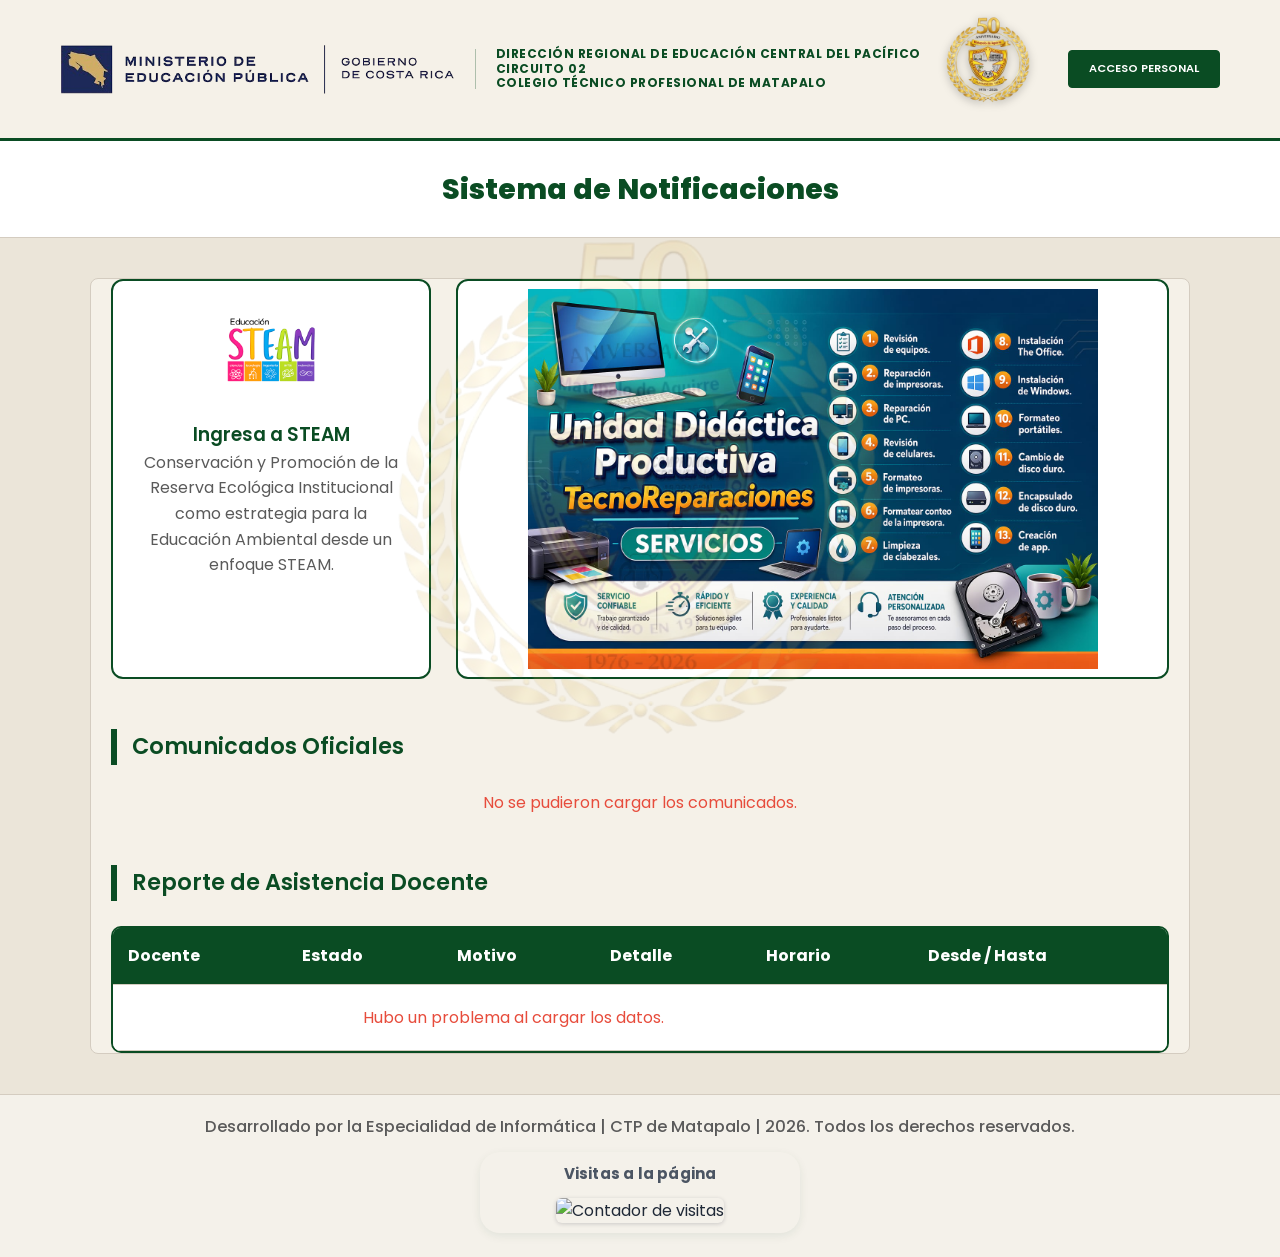
==== index.html @ 73330752 "Corregir manejo de errores en carrusel, galería y subir-imagen para evitar errores de Supabase" ====
<!DOCTYPE html>
<html lang="es">

<head>
    <meta charset="UTF-8">
    <meta name="viewport" content="width=device-width, initial-scale=1.0">
    <title>CTP de Matapalo - Sitio Oficial </title>
    <link rel="icon" type="image/png" href="img/logo_colegio_nuevo.png">


    <link href="https://fonts.googleapis.com/css2?family=Poppins:wght@300;400;600;700&display=swap" rel="stylesheet">
    <link rel="stylesheet" href="css/stylo.css">
    <style>
        .site-footer {
            margin-top: 34px;
            padding: 20px 16px 24px;
            border-top: 1px solid var(--borde);
            background: rgba(255, 255, 255, 0.45);
        }
        
        .footer-content {
            max-width: 1100px;
            margin: 0 auto;
            text-align: center;
            color: #1f2937;
        }
        
        .footer-content p {
            margin: 0;
            font-size: 1.02rem;
            line-height: 1.5;
        }
        
        .footer-visitas {
            margin-top: 12px;
            display: flex;
            justify-content: center;
            align-items: center;
            gap: 12px;
            margin-left: auto;
            margin-right: auto;
            box-shadow: 0 3px 10px rgba(10, 76, 35, 0.08);
        }
        
        .footer-visitas-label {
            color: #4b5563;
            font-weight: 700;
            font-size: 0.94rem;
            letter-spacing: 0.2px;
        }
        
        .footer-visitas-badge {
            max-width: 100%;
            height: auto;
            border-radius: 6px;
            box-shadow: 0 1px 4px rgba(17, 24, 39, 0.18);
        }
        
        @media (max-width: 600px) {
            .site-footer {
                padding: 18px 12px 22px;
            }
            .footer-content p {
                font-size: 0.95rem;
            }
            .footer-visitas {
                gap: 8px;
                padding: 9px 10px;
                border-radius: 14px;
            }
            .footer-visitas-label {
                font-size: 0.9rem;
            }
        }
    </style>
</head>

<body class="page-index">

    <header class="header">
        <div class="header-container">
            <div class="header-logos-left">
                <img src="img/LOGO_MEP-removebg-preview.png" class="logo-mep" alt="MEP Costa Rica">
                <div class="divider"></div>
                <div class="logo-gobierno">
                    <strong>Dirección Regional de Educación Central del Pacífico</strong><br>
                    <strong>Circuito 02</strong><br>
                    <strong>Colegio Técnico Profesional de Matapalo</strong><br>
                </div>
            </div>

            <div class="nav-right">
                <a href="index.html" title="Inicio">
                    <img src="img/logo_colegio_nuevo.png" class="logo-escudo" alt="Escudo CTP Matapalo">
                </a>
                <a href="registrarme.html" class="btn-login">Acceso Personal</a>
            </div>
        </div>
    </header>

    <section class="main-title-bar">
        <h1><i class="fas fa-bell"></i>Sistema de Notificaciones</h1>
    </section>

    <main class="container">
        <div class="grid-superior">
            <section class="card-steam">
                <a href="galeria.html"><img src="img/steam.png" alt="STEAM"></a>
                <h3>Ingresa a STEAM</h3>
                <p>Conservación y Promoción de la Reserva Ecológica Institucional como estrategia para la Educación Ambiental desde un enfoque STEAM. </p>
            </section>

            <section class="carousel-box">
                <div class="carousel">
                    <div class="slides" id="slides">
                        <img src="img/info.jpeg" alt="Actividad institucional 1">
                        <img src="img/comidas.png" alt="Actividad institucional 2">
                        <img src="img/huevos1.jpeg" alt="Actividad institucional 3">
                        <img src="img/ciencia.jpeg" alt="Actividad institucional 4">
                        <img src="img/cuatro.jpeg" alt="Actividad institucional 5">
                        <img src="img/lau.jpeg" alt="Actividad institucional 6">
                        <img src="img/23ab.jpeg" alt="Actividad institucional 7">
                        <img src="img/23abb.jpeg" alt="Actividad institucional 8">
                        <img src="img/QE.png" alt="Actividad institucional 9">
                        <img src="img/QEE.png" alt="Actividad institucional 10">
                        <img src="img/23abbb.jpeg" alt="Actividad institucional 11">
                        <img src="img/orienta.jpeg" alt="Actividad institucional 12">
                    </div>
                </div>
            </section>
        </div>

        <section>
            <h2 class="titulo-seccion">Comunicados Oficiales</h2>
            <div class="comunicados-grid" id="contenedorComunicados">
                <p style="text-align: center; grid-column: 1/-1;">Cargando anuncios oficiales...</p>
            </div>
        </section>

        <section style="margin-top: 50px;">
            <h2 class="titulo-seccion">Reporte de Asistencia Docente</h2>
            <div class="tabla-scroll">
                <div class="tabla-container">
                    <table>
                        <thead>
                            <tr>
                                <th>Docente</th>
                                <th>Estado</th>
                                <th>Motivo</th>
                                <th>Detalle</th>
                                <th>Horario</th>
                                <th>Desde / Hasta</th>
                            </tr>
                        </thead>
                        <tbody id="tablaAusencias">
                            <tr>
                                <td colspan="4" style="text-align:center; padding: 30px; color: #666;"><i class="fas fa-spinner fa-spin"></i> Actualizando datos...</td>
                            </tr>
                        </tbody>
                    </table>
                </div>
            </div>
        </section>
    </main>

    <script>
        // 🎠 CARRUSEL AUTOMÁTICO
        let idx = 0;
        let slidesContainer = null;
        
        function iniciarCarrusel() {
            slidesContainer = document.getElementById("slides");
            if (slidesContainer) {
                setInterval(() => {
                    idx = (idx + 1) % slidesContainer.children.length;
                    slidesContainer.style.transform = `translateX(-${idx * 100}%)`;
                    slidesContainer.style.transition = 'transform 1s ease-in-out';
                }, 5000);
            }
        }
        
        // Cargar nuevas imágenes desde Supabase si están disponibles
        async function cargarImagenesCarruselSupabase() {
            const SUPABASE_URL = 'https://etdcmuikvtnqfcnlvodh.supabase.co';
            const SUPABASE_KEY = 'eyJhbGciOiJIUzI1NiIsInR5cCI6IkpXVCJ9.eyJpc3MiOiJzdXBhYmFzZSIsInJlZiI6ImV0ZGNtdWlrdnRucWZjbmx2b2RoIiwicm9sZSI6ImFub24iLCJpYXQiOjE3NzU1OTQ1ODcsImV4cCI6MjA5MTE3MDU4N30.8JHWlTxYRSYEkpipqesHVBKn7QomTXJYHp6Nm6SzU4A';
            
            try {
                const res = await fetch(`${SUPABASE_URL}/rest/v1/imagenes?destino=eq.carrusel&select=url,descripcion&order=id.desc&limit=12`, {
                    headers: {
                        apikey: SUPABASE_KEY,
                        Authorization: `Bearer ${SUPABASE_KEY}`
                    },
                    timeout: 5000 // Timeout de 5 segundos
                });
                
                if (!res.ok) {
                    console.warn('⚠️ Supabase no disponible o configurado incorrectamente. Usando imágenes locales.');
                    return;
                }
                
                const imagenes = await res.json();
                if (imagenes && imagenes.length > 0) {
                    slidesContainer = document.getElementById("slides");
                    imagenes.forEach(img => {
                        const newImg = document.createElement('img');
                        newImg.src = img.url;
                        newImg.alt = img.descripcion || 'Imagen';
                        slidesContainer.appendChild(newImg);
                    });
                    console.log(`✅ ${imagenes.length} nuevas imágenes del carrusel agregadas desde Supabase`);
                }
            } catch (e) {
                // Silencio si falla - el carrusel sigue con imágenes locales
                console.warn('⚠️ Supabase no disponible. El carrusel usará solo imágenes locales.');
            }
        }

        const SUPABASE_URL = 'https://etdcmuikvtnqfcnlvodh.supabase.co';
        const SUPABASE_KEY = 'eyJhbGciOiJIUzI1NiIsInR5cCI6IkpXVCJ9.eyJpc3MiOiJzdXBhYmFzZSIsInJlZiI6ImV0ZGNtdWlrdnRucWZjbmx2b2RoIiwicm9sZSI6ImFub24iLCJpYXQiOjE3NzU1OTQ1ODcsImV4cCI6MjA5MTE3MDU4N30.8JHWlTxYRSYEkpipqesHVBKn7QomTXJYHp6Nm6SzU4A';

        const headers = {
            "apikey": SUPABASE_KEY,
            "Authorization": `Bearer ${SUPABASE_KEY}`,
            "Content-Type": "application/json"
        };

        function escapeHtml(value) {
            return String(value || '')
                .replaceAll('&', '&amp;')
                .replaceAll('<', '&lt;')
                .replaceAll('>', '&gt;')
                .replaceAll('"', '&quot;')
                .replaceAll("'", '&#39;');
        }

        function nombrePdfSinExtension(nombre) {
            return String(nombre || '')
                .trim()
                .replace(/\.pdf$/i, '') ||
                'Documento';
        }

        function renderAdjuntoPdf(url, nombre) {
            if (!url) return '';
            return `
                <div style="margin-top: 14px;">
                    <a href="${escapeHtml(url)}" target="_blank" rel="noopener noreferrer" style="display:inline-flex; align-items:center; gap:8px; background:#fff4e5; color:#a15c00; border:1px solid #ffd08a; border-radius:999px; padding:9px 14px; text-decoration:none; font-weight:700; font-size:0.92rem;">
                        <i class="fas fa-file-pdf"></i>
                        ${escapeHtml(nombrePdfSinExtension(nombre))}
                    </a>
                </div>`;
        }

        function formatearFechaComunicado(fechaIso) {
            if (!fechaIso) return 'Sin fecha';
            const fecha = new Date(fechaIso);
            if (Number.isNaN(fecha.getTime())) return 'Sin fecha';
            return fecha.toLocaleDateString('es-CR', {
                year: 'numeric',
                month: '2-digit',
                day: '2-digit'
            });
        }

        async function cargarComunicados() {
            const contenedor = document.getElementById("contenedorComunicados");
            try {
                const res = await fetch(`${SUPABASE_URL}/rest/v1/comunicados?select=*&order=creado_en.desc&limit=6`, {
                    headers
                });
                const datos = await res.json();
                if (!datos || datos.length === 0) {
                    contenedor.innerHTML = "<p style='grid-column:1/-1; text-align:center; color: #666;'><i class='fas fa-info-circle' style='color: #3498db; font-size: 1.5rem; display:block; margin-bottom: 10px;'></i>No hay anuncios institucionales recientes.</p>";
                    return;
                }
                contenedor.innerHTML = "";
                datos.forEach(c => {
                    const fechaPublicacion = formatearFechaComunicado(c.creado_en);
                    contenedor.innerHTML += `
                        <article class="comunicado-card">
                            <div class="com-content">
                                <h3 class="com-titulo">${c.titulo}</h3>
                                <p class="com-contenido">${c.contenido}</p>
                                ${renderAdjuntoPdf(c.pdf_url, c.pdf_nombre)}
                            </div>
                            <div class="com-footer">
                                <span class="com-autor"><i class="fas fa-user-circle"></i> ${c.autor || 'DIRECCIÓN'}</span>
                                <span class="com-fecha"><i class="fas fa-calendar-alt"></i> ${fechaPublicacion}</span>
                            </div>
                        </article>`;
                });
            } catch (e) {
                console.error(e);
                contenedor.innerHTML = "<p style='grid-column:1/-1; text-align:center; color:#e74c3c;'><i class='fas fa-exclamation-circle'></i> No se pudieron cargar los comunicados.</p>";
            }
        }

        function obtenerFechaCostaRica() {
            const partes = new Intl.DateTimeFormat('en-CA', {
                timeZone: 'America/Costa_Rica',
                year: 'numeric',
                month: '2-digit',
                day: '2-digit'
            }).formatToParts(new Date());
            const anioObj = partes.find(p => p.type === 'year');
            const anio = (anioObj && anioObj.value) ? anioObj.value : '0000';
            const mesObj = partes.find(p => p.type === 'month');
            const mes = (mesObj && mesObj.value) ? mesObj.value : '00';
            const diaObj = partes.find(p => p.type === 'day');
            const dia = (diaObj && diaObj.value) ? diaObj.value : '00';
            return `${anio}-${mes}-${dia}`;
        }

        function obtenerFechaCostaRicaDesde(fecha) {
            const partes = new Intl.DateTimeFormat('en-CA', {
                timeZone: 'America/Costa_Rica',
                year: 'numeric',
                month: '2-digit',
                day: '2-digit'
            }).formatToParts(fecha);
            const anioObj = partes.find(p => p.type === 'year');
            const anio = (anioObj && anioObj.value) ? anioObj.value : '0000';
            const mesObj = partes.find(p => p.type === 'month');
            const mes = (mesObj && mesObj.value) ? mesObj.value : '00';
            const diaObj = partes.find(p => p.type === 'day');
            const dia = (diaObj && diaObj.value) ? diaObj.value : '00';
            return `${anio}-${mes}-${dia}`;
        }

        function obtenerHoraCostaRica() {
            const partes = new Intl.DateTimeFormat('en-GB', {
                timeZone: 'America/Costa_Rica',
                hour: '2-digit',
                minute: '2-digit',
                hour12: false
            }).formatToParts(new Date());
            const horaObj = partes.find(p => p.type === 'hour');
            const hora = Number((horaObj && horaObj.value) ? horaObj.value : 0);
            const minutoObj = partes.find(p => p.type === 'minute');
            const minuto = Number((minutoObj && minutoObj.value) ? minutoObj.value : 0);
            return hora * 60 + minuto;
        }

        async function cargarAusencias() {
            const tabla = document.getElementById("tablaAusencias");
            const hoy = obtenerFechaCostaRica();
            const manana = new Date(`${hoy}T00:00:00-06:00`);
            manana.setDate(manana.getDate() + 1);
            const mananaStr = obtenerFechaCostaRicaDesde(manana);
            try {
                const res = await fetch(`${SUPABASE_URL}/rest/v1/ausencias?fecha=lte.${mananaStr}&fecha_fin=gte.${hoy}&select=*`, {
                    headers
                });
                const datos = await res.json();

                if (!datos || datos.length === 0) {
                    tabla.innerHTML = "<tr><td colspan='5' style='text-align:center; padding:30px; color:#666;'><i class='fas fa-check-circle' style='color: #27ae60; font-size: 1.5rem; display:block; margin-bottom: 10px;'></i>Todos los docentes están presentes hoy y mañana.</td></tr>";
                    return;
                }

                tabla.innerHTML = "";
                const horaActual = obtenerHoraCostaRica(); // minutos desde medianoche en Costa Rica
                const pasaronLas12 = horaActual >= 12 * 60; // >= 12:00
                const pasaronLas1630 = horaActual >= 16 * 60 + 30; // >= 16:30

                datos.forEach(a => {
                    const formatearFecha = (fechaOriginal) => {
                        if (!fechaOriginal) return 'N/A';
                        const partes = fechaOriginal.split('-');
                        if (partes.length === 3) {
                            return `${partes[2]}/${partes[1]}/${partes[0]}`;
                        }
                        return fechaOriginal;
                    };

                    const horarioTexto = a.horario || 'Todo el día';
                    const esHoy = a.fecha === hoy;

                    // Ocultar mañanas de hoy si ya pasaron las 12:00
                    if (esHoy && horarioTexto === 'Mañana' && pasaronLas12) return;
                    // Ocultar tardes de hoy si ya pasaron las 16:30
                    if (esHoy && horarioTexto === 'Tarde' && pasaronLas1630) return;

                    const fechaInicio = formatearFecha(a.fecha);
                    const fechaFin = formatearFecha(a.fecha_fin);
                    const horarioColor = horarioTexto === 'Mañana' ? '#e3f2fd' : horarioTexto === 'Tarde' ? '#fff8e1' : '#f3e5f5';
                    const horarioTextColor = horarioTexto === 'Mañana' ? '#1565c0' : horarioTexto === 'Tarde' ? '#f57f17' : '#6a1b9a';
                    const horarioTooltip = horarioTexto === 'Mañana' ? 'Horario: 7:00 a.m. a 12:00 m.d.' : horarioTexto === 'Tarde' ? 'Horario: 12:00 m.d. a 4:30 p.m.' : 'Horario: Todo el día (7:00 a.m. a 4:30 p.m.)';
                    tabla.innerHTML += `
                        <tr>
                            <td><strong>${a.nombre}</strong></td>
                            <td style="color:#c62828; font-weight:bold;">Ausente</td>
                            <td><span style="background:#ffebee; color:#c62828; padding:3px 8px; border-radius:4px; font-size:0.75rem;">${a.razon}</span></td>
                            <td><span style="background:#ffebee; color:#c62828; padding:3px 8px; border-radius:4px; font-size:0.75rem;">${a.detalle || ''}</span></td>
                            <td><span title="${horarioTooltip}" style="background:${horarioColor}; color:${horarioTextColor}; padding:3px 8px; border-radius:4px; font-size:0.75rem; font-weight:bold; cursor:help;">${horarioTexto}</span></td>
                            <td><small>${fechaInicio} al ${fechaFin}</small></td>
                        </tr>`;
                });

                if (tabla.innerHTML === "") {
                    tabla.innerHTML = "<tr><td colspan='5' style='text-align:center; padding:30px; color:#666;'><i class='fas fa-check-circle' style='color: #27ae60; font-size: 1.5rem; display:block; margin-bottom: 10px;'></i>Todos los docentes están presentes hoy y mañana.</td></tr>";
                }
            } catch (e) {
                console.error(e);
                tabla.innerHTML = "<tr><td colspan='5' style='text-align:center; padding:20px; color:#e74c3c;'><i class='fas fa-exclamation-triangle'></i> Hubo un problema al cargar los datos.</td></tr>";
            }
        }

        window.onload = () => {
            iniciarCarrusel();
            cargarImagenesCarruselSupabase();
            cargarComunicados();
            cargarAusencias();
        };
    </script>
</body>

<footer class="site-footer">
    <div class="footer-content">
        <p>Desarrollado por la Especialidad de Informática | CTP de Matapalo | 2026. Todos los derechos reservados.</p>
        <div class="footer-visitas" aria-label="Contador de visitas">
            <span class="footer-visitas-label">Visitas a la página</span>
            <!-- Contador de visitas usando visitorbadge.io -->
            <img class="footer-visitas-badge" src="https://api.visitorbadge.io/api/visitors?path=sistema-informacion-ctp-matapalo.ed.cr&countColor=%232980b9" alt="Contador de visitas">
        </div>
    </div>
</footer>

</html>

</html>
---- css/stylo.css ----
/* ESTILOS GLOBALES - TEMA VERDE OSCURO & CREMA */

* {
    margin: 0;
    padding: 0;
    box-sizing: border-box;
}

body {
    font-family: 'Poppins', sans-serif;
    background: #ebe5d9;
    color: #333;
    line-height: 1.6;
    min-height: 100vh;
}


/* COLORES PRINCIPALES */

:root {
    --verde-oscuro: #0a4c23;
    --verde-claro: #1a6b3a;
    --crema: #f5f1e8;
    --blanco: #ffffff;
    --texto-principal: #0a4c23;
    --texto-gris: #5a5a5a;
    --borde: #d4ccc0;
    --dorado: #d4a256;
}


/* HEADERS Y TÍTULOS */

h1,
h2,
h3,
h4,
h5,
h6 {
    color: var(--verde-oscuro);
    font-weight: 600;
}


/* BOTONES */

button,
.btn {
    background: var(--verde-claro);
    color: white;
    border: none;
    padding: 10px 20px;
    border-radius: 6px;
    cursor: pointer;
    font-weight: bold;
    transition: all 0.3s ease;
}

button:hover,
.btn:hover {
    background: var(--verde-oscuro);
    transform: translateY(-2px);
    box-shadow: 0 4px 12px rgba(10, 76, 35, 0.2);
}


/* INPUTS Y FORMULARIOS */

input,
textarea,
select {
    background: white;
    border: 1px solid var(--borde);
    color: #333;
    padding: 10px 12px;
    border-radius: 6px;
    font-size: 14px;
}

input::placeholder,
textarea::placeholder {
    color: #999;
}

input:focus,
textarea:focus,
select:focus {
    outline: none;
    border-color: var(--verde-claro);
    box-shadow: 0 0 5px rgba(10, 76, 35, 0.2);
}


/* TABLAS */

table {
    width: 100%;
    border-collapse: collapse;
    background: white;
}

thead {
    background: var(--verde-oscuro);
    color: white;
}

tr:hover {
    background: rgba(10, 76, 35, 0.05);
}

td,
th {
    padding: 12px;
    text-align: left;
    border-bottom: 1px solid var(--borde);
    color: #333;
}

th {
    font-weight: bold;
    color: white;
}


/* TARJETAS Y CONTENEDORES */

.card,
.container,
.box {
    background: var(--crema);
    border: 1px solid var(--borde);
    border-radius: 8px;
    padding: 20px;
    margin: 10px 0;
}


/* MENSAJES */

.success,
.exito {
    background: #e8f5e9;
    color: #2e7d32;
    border: 1px solid #0a4c23;
    padding: 12px;
    border-radius: 6px;
}

.error {
    background: #ffebee;
    color: #c62828;
    border: 1px solid #d9534f;
    padding: 12px;
    border-radius: 6px;
}

.warning {
    background: #fff3e0;
    color: #e65100;
    border: 1px solid #d4a256;
    padding: 12px;
    border-radius: 6px;
}


/* LINKS */

a {
    color: var(--verde-claro);
    text-decoration: none;
    transition: 0.3s;
}

a:hover {
    color: var(--verde-oscuro);
    text-decoration: underline;
}


/* Extracted from galeria.html */

 :root {
    --verde-base: #0a4c23;
    --verde-suave: #ebe5d9;
    --fondo-sitio: #ebe5d9;
    --blanco: #ffffff;
    --texto-titulo: #0a4c23;
    --texto-cuerpo: #333333;
    --texto-gris: #5a5a5a;
    --borde: #d4ccc0;
    --sombra-card: 0 12px 30px rgba(10, 76, 35, 0.12);
}

.page-galeria * {
    margin: 0;
    padding: 0;
    box-sizing: border-box;
}

.page-galeria {
    overflow-x: hidden;
    font-family: 'Poppins', sans-serif;
    background: radial-gradient(circle at top right, rgba(26, 107, 58, 0.12), transparent 42%), radial-gradient(circle at bottom left, rgba(10, 76, 35, 0.08), transparent 40%), var(--fondo-sitio);
    color: var(--texto-cuerpo);
    line-height: 1.6;
    min-height: 100vh;
}

.page-galeria img,
.page-galeria video {
    max-width: 100%;
    height: auto;
}


/* HEADER CREMA - MEJOR VISIBILIDAD DE LOGOS */

.page-galeria .header {
    background-color: #f5f1e8;
    padding: 15px 0;
    color: #0a4c23;
    box-shadow: 0 2px 8px rgba(0, 0, 0, 0.1);
    border-bottom: 3px solid var(--verde-base);
}

.page-galeria .header-container {
    max-width: 1200px;
    margin: 0 auto;
    display: flex;
    justify-content: space-between;
    align-items: center;
    padding: 0 20px;
}

.page-galeria .header-logos-left {
    display: flex;
    align-items: center;
    gap: 20px;
}


/* LOGO MEP */

.page-galeria .logo-mep {
    height: 50px;
    object-fit: contain;
}

.page-galeria .divider {
    width: 1px;
    height: 40px;
    background-color: rgba(10, 76, 35, 0.3);
}

.page-galeria .logo-gobierno {
    text-align: left;
    text-transform: uppercase;
    font-size: 0.75rem;
    letter-spacing: 0.5px;
    line-height: 1.2;
    color: #0a4c23;
}

.page-galeria .nav-right {
    display: flex;
    align-items: center;
    gap: 30px;
}

.page-galeria .logo-escudo {
    height: 120px;
    filter: drop-shadow(0px 2px 4px rgba(0, 0, 0, 0.3));
}

.page-galeria .btn-login {
    padding: 9px 20px;
    border-radius: 4px;
    background-color: var(--verde-base);
    color: white;
    text-decoration: none;
    font-weight: 600;
    font-size: 0.7rem;
    text-transform: uppercase;
    border: 1px solid var(--verde-base);
    transition: 0.3s;
}

.page-galeria .btn-login:hover {
    background-color: white;
    color: var(--verde-base);
}


/* BARRA DE TÍTULO */

.page-galeria .main-title-bar {
    background: white;
    padding: 25px 0;
    text-align: center;
    border-bottom: 3px solid var(--verde-base);
}

.page-galeria .main-title-bar h1 {
    margin: 0;
    color: var(--texto-titulo);
    font-size: 1.8rem;
    font-weight: 800;
}

.page-galeria .main-title-bar p {
    margin-top: 8px;
    color: var(--texto-gris);
    font-size: 0.95rem;
}

.page-galeria .galeria-wrap {
    max-width: 1260px;
    margin: 30px auto 40px;
    padding: 0 20px;
}


/* GALERÍA */

.page-galeria .galeria {
    display: grid;
    grid-template-columns: repeat(auto-fit, minmax(240px, 1fr));
    gap: 22px;
}


/* TARJETAS */

.page-galeria .item {
    background: var(--blanco);
    border-radius: 14px;
    overflow: hidden;
    box-shadow: var(--sombra-card);
    transition: transform 0.35s ease, box-shadow 0.35s ease;
    border: 1px solid var(--borde);
    position: relative;
}

.page-galeria .item:hover {
    transform: translateY(-6px);
    box-shadow: 0 18px 28px rgba(10, 76, 35, 0.2);
    border-color: rgba(10, 76, 35, 0.35);
}

.page-galeria .item::after {
    content: "";
    position: absolute;
    inset: 0;
    background: linear-gradient(135deg, transparent 65%, rgba(10, 76, 35, 0.16));
    opacity: 0;
    transition: opacity 0.35s ease;
    pointer-events: none;
}

.page-galeria .item:hover::after {
    opacity: 1;
}


/* IMÁGENES Y VIDEOS */

.page-galeria .item img,
.page-galeria .item video {
    width: 100%;
    height: 220px;
    object-fit: cover;
    transition: transform 0.35s ease;
    cursor: pointer;
}

.page-galeria .item:hover img,
.page-galeria .item:hover video {
    transform: scale(1.05);
}


/* RESPONSIVE */

@media (max-width: 768px) {
    .page-galeria .header-container {
        flex-direction: column;
        gap: 15px;
        text-align: center;
    }
    .page-galeria .logo-gobierno {
        font-size: 0.7rem;
        text-align: center;
    }
    .page-galeria .header-logos-left {
        flex-direction: column;
        justify-content: center;
    }
    .page-galeria .divider {
        display: none;
    }
    .page-galeria .tabla-container,
    .page-galeria .overflow-auto,
    .page-galeria .tabla-scroll {
        width: 100%;
        overflow-x: auto;
        -webkit-overflow-scrolling: touch;
        display: block;
    }
    .page-galeria .tabla-container table,
    .page-galeria .overflow-auto table,
    .page-galeria .tabla-scroll table {
        white-space: nowrap;
        min-width: max-content;
    }
    .page-galeria .main-title-bar h1 {
        font-size: 1.5rem;
    }
    .page-galeria .galeria {
        grid-template-columns: repeat(auto-fill, minmax(200px, 1fr));
        gap: 15px;
    }
    .page-galeria .item img,
    .page-galeria .item video {
        height: 180px;
    }
}

@media (max-width: 480px) {
    .page-galeria .header-container {
        flex-wrap: wrap;
        gap: 10px;
    }
    .page-galeria .nav-right {
        gap: 15px;
    }
    .page-galeria .logo-mep {
        height: 40px;
    }
    .page-galeria .logo-escudo {
        height: 60px;
    }
    .page-galeria .main-title-bar h1 {
        font-size: 1.35rem;
    }
    .page-galeria .main-title-bar p {
        padding: 0 16px;
    }
}


/* MODAL LIGHTBOX */

.page-galeria .modal-lightbox {
    display: none;
    position: fixed;
    z-index: 1000;
    padding-top: 50px;
    left: 0;
    top: 0;
    width: 100%;
    height: 100%;
    overflow: hidden;
    background-color: rgba(0, 0, 0, 0.9);
    justify-content: center;
    align-items: center;
    opacity: 0;
    transition: opacity 0.3s ease;
}

.page-galeria .modal-lightbox.show {
    opacity: 1;
}

.page-galeria .modal-content-lightbox {
    margin: auto;
    display: block;
    width: auto;
    max-width: 90%;
    max-height: 85vh;
    border-radius: 8px;
    box-shadow: 0 4px 15px rgba(0, 0, 0, 0.5);
    transform: scale(0.9);
    transition: transform 0.3s ease;
    object-fit: contain;
}

.page-galeria .modal-lightbox.show .modal-content-lightbox {
    transform: scale(1);
}

.page-galeria .close-lightbox {
    position: absolute;
    top: 25px;
    right: 35px;
    color: #f1f1f1;
    font-size: 40px;
    font-weight: bold;
    transition: 0.3s;
    cursor: pointer;
    z-index: 1001;
}

.page-galeria .close-lightbox:hover,
.page-galeria .close-lightbox:focus {
    color: var(--dorado);
    text-decoration: none;
    transform: scale(1.1);
}

@media (max-width: 600px) {
    .page-galeria .header-container {
        flex-direction: column;
        gap: 15px;
        text-align: center;
    }
    .page-galeria .close-lightbox {
        top: 15px;
        right: 20px;
        font-size: 35px;
    }
}


/* Extracted from index.html */

 :root {
    --verde-base: #0a4c23;
    --verde-suave: #ebe5d9;
    --fondo-sitio: #ebe5d9;
    --blanco: #ffffff;
    --texto-titulo: #0a4c23;
    --texto-cuerpo: #333333;
    --texto-gris: #5a5a5a;
    --borde: #d4ccc0;
}

.page-index * {
    box-sizing: border-box;
    margin: 0;
    padding: 0;
}

.page-index {
    font-family: 'Poppins', sans-serif;
    background-color: var(--fondo-sitio);
    color: var(--texto-cuerpo);
    line-height: 1.6;
    overflow-x: hidden;
    position: relative;
    /* Para la marca de agua */
}

.page-index::after {
    content: "";
    position: fixed;
    top: 25vh;
    /* Inicia más abajo, debajo de la barra blanca */
    bottom: 10vh;
    /* Termina antes de llegar abajo */
    left: 15vw;
    /* Márgenes laterales */
    right: 15vw;
    background-image: url('../img/logo_colegio_nuevo.png');
    background-repeat: no-repeat;
    background-position: center;
    background-size: contain;
    /* Obliga a la imagen a mostrarse COMPLETA sin cortar NUNCA */
    opacity: 0.15;
    /* Aumentar opacidad para que resalte más */
    z-index: 0;
    /* Colocarlo por encima del fondo (background-color) de la web */
    pointer-events: none;
}

.page-index img,
.page-index video {
    max-width: 100%;
    height: auto;
}


/* HEADER CREMA - MEJOR VISIBILIDAD DE LOGOS */

.page-index .header {
    background-color: #f5f1e8;
    padding: 15px 0;
    color: #0a4c23;
    box-shadow: 0 2px 8px rgba(0, 0, 0, 0.1);
    border-bottom: 3px solid var(--verde-base);
}

.page-index .header-container {
    max-width: 1200px;
    margin: 0 auto;
    display: flex;
    justify-content: space-between;
    align-items: center;
    padding: 0 20px;
}

.page-index .header-logos-left {
    display: flex;
    align-items: center;
    gap: 20px;
}


/* LOGO MEP */

.page-index .logo-mep {
    height: 50px;
    object-fit: contain;
}

.page-index .divider {
    width: 1px;
    height: 40px;
    background-color: rgba(10, 76, 35, 0.3);
}

.page-index .logo-gobierno {
    text-align: left;
    text-transform: uppercase;
    font-size: 0.75rem;
    letter-spacing: 0.5px;
    line-height: 1.2;
}

.page-index .nav-right {
    display: flex;
    align-items: center;
    gap: 30px;
}

.page-index .logo-escudo {
    height: 100px;
    filter: drop-shadow(0px 2px 4px rgba(0, 0, 0, 0.3));
}

.page-index .btn-login {
    padding: 9px 20px;
    border-radius: 4px;
    background-color: var(--verde-base);
    color: white;
    text-decoration: none;
    font-weight: 600;
    font-size: 0.7rem;
    text-transform: uppercase;
    border: 1px solid var(--verde-base);
    transition: 0.3s;
}

.page-index .btn-login:hover {
    background-color: white;
    color: var(--verde-base);
}


/* BARRA DE TÍTULO */

.page-index .main-title-bar {
    background: white;
    padding: 25px 0;
    text-align: center;
    border-bottom: 1px solid var(--borde);
}

.page-index .main-title-bar h1 {
    margin: 0;
    color: var(--texto-titulo);
    font-size: 1.8rem;
    font-weight: 800;
}


/* CONTENIDO */

.page-index .container {
    max-width: 1100px;
    margin: 40px auto;
    padding: 0 20px;
}

.page-index .grid-superior {
    display: grid;
    grid-template-columns: 320px 1fr;
    gap: 25px;
    margin-bottom: 50px;
}

.page-index .card-steam {
    background: var(--blanco);
    padding: 30px;
    border-radius: 12px;
    text-align: center;
    border: 2px solid var(--verde-base);
    color: var(--texto-cuerpo);
}

.page-index .card-steam h3 {
    color: var(--texto-titulo);
}

.page-index .card-steam p {
    color: var(--texto-gris);
}

.page-index .card-steam img {
    width: 130px;
    margin-bottom: 15px;
}

.page-index .carousel-box {
    background: var(--blanco);
    padding: 8px;
    border-radius: 12px;
    border: 2px solid var(--verde-base);
}

.page-index .carousel {
    overflow: hidden;
    border-radius: 8px;
    height: 380px;
    position: relative;
    background-color: var(--blanco);
}

.page-index .slides {
    display: flex;
    transition: transform 0.8s ease;
    height: 100%;
}

.page-index .slides img {
    width: 100%;
    height: 100%;
    min-width: 100%;
    object-fit: contain;
    background: var(--blanco);
}

.page-index .titulo-seccion {
    font-size: 1.4rem;
    margin-bottom: 25px;
    color: var(--texto-titulo);
    border-left: 6px solid var(--verde-base);
    padding-left: 15px;
}

.page-index .comunicados-grid {
    display: grid;
    grid-template-columns: repeat(auto-fill, minmax(320px, 1fr));
    gap: 20px;
    margin-bottom: 50px;
}

.page-index .comunicado-card {
    background: var(--blanco);
    padding: 20px;
    border-radius: 10px;
    border: 1px solid var(--borde);
    position: relative;
    transition: 0.3s;
    color: var(--texto-cuerpo);
    display: flex;
    flex-direction: column;
    height: 100%;
    min-height: 200px;
}

.page-index .comunicado-card .com-content {
    flex: 1;
    display: flex;
    flex-direction: column;
    gap: 12px;
}

.page-index .comunicado-card .com-titulo {
    margin: 0;
    color: #1b5e20;
    font-size: 1.1rem;
    font-weight: 700;
    line-height: 1.3;
}

.page-index .comunicado-card .com-contenido {
    font-size: 0.95rem;
    margin: 0;
    color: var(--texto-gris);
    line-height: 1.5;
    flex: 1;
}

.page-index .comunicado-card .com-footer {
    margin-top: 15px;
    padding-top: 15px;
    border-top: 1px solid #e8e8e8;
    display: flex;
    align-items: center;
    justify-content: space-between;
    gap: 10px;
    flex-wrap: wrap;
}

.page-index .comunicado-card .com-autor {
    font-size: 0.75rem;
    color: #888;
    font-weight: 600;
    display: flex;
    align-items: center;
    gap: 6px;
    text-transform: uppercase;
    letter-spacing: 0.5px;
}

.page-index .comunicado-card .com-autor i {
    font-size: 0.85rem;
    color: #1b5e20;
}

.page-index .comunicado-card .com-fecha {
    font-size: 0.75rem;
    color: #666;
    font-weight: 600;
    display: inline-flex;
    align-items: center;
    gap: 6px;
    letter-spacing: 0.3px;
}

.page-index .comunicado-card .com-fecha i {
    font-size: 0.85rem;
    color: #2e7d32;
}

.page-index .comunicado-card:hover {
    transform: translateY(-3px);
    background: var(--verde-suave);
    border-color: var(--verde-base);
    box-shadow: 0 4px 12px rgba(10, 76, 35, 0.15);
}

.page-index .comunicado-card::before {
    content: "";
    position: absolute;
    top: 0;
    left: 0;
    right: 0;
    height: 4px;
    background: var(--verde-base);
    border-radius: 10px 10px 0 0;
}

.page-index .tabla-container {
    background: var(--blanco);
    border-radius: 10px;
    border: 2px solid var(--verde-base);
    overflow: hidden;
}

.page-index .tabla-scroll {
    overflow-x: auto;
}

.page-index table {
    width: 100%;
    border-collapse: collapse;
}

.page-index th {
    text-align: left;
    padding: 15px;
    background: var(--verde-base);
    color: white;
    font-weight: bold;
}

.page-index tbody tr {
    border-bottom: 1px solid var(--borde);
}

.page-index tbody tr:hover {
    background: var(--verde-suave);
}

.page-index tbody td {
    padding: 15px;
    color: var(--texto-cuerpo);
}

@media (max-width: 900px) {
    .page-index .header-container {
        flex-direction: column;
        gap: 20px;
        text-align: center;
    }
    .page-index .grid-superior {
        grid-template-columns: 1fr;
    }
    .page-index .nav-right {
        width: 100%;
        justify-content: center;
    }
    .page-index .carousel {
        height: 300px;
    }
}

@media (max-width: 600px) {
    .page-index .header-container {
        flex-direction: column;
        gap: 15px;
        text-align: center;
    }
    .page-index .logo-gobierno {
        font-size: 0.7rem;
        text-align: center;
    }
    .page-index .header-logos-left {
        flex-direction: column;
        justify-content: center;
    }
    .page-index .divider {
        display: none;
    }
    .page-index .tabla-container,
    .page-index .overflow-auto,
    .page-index .tabla-scroll {
        width: 100%;
        overflow-x: auto;
        -webkit-overflow-scrolling: touch;
        display: block;
    }
    .page-index .tabla-container table,
    .page-index .overflow-auto table,
    .page-index .tabla-scroll table {
        white-space: nowrap;
        min-width: max-content;
    }
    .page-index .logo-mep {
        height: 40px;
    }
    .page-index .logo-escudo {
        height: 60px;
    }
    .page-index .main-title-bar h1 {
        font-size: 1.3rem;
        padding: 0 12px;
    }
    .page-index .container {
        margin: 24px auto;
        padding: 0 14px;
    }
    .page-index .card-steam {
        padding: 22px;
    }
    .page-index .comunicados-grid {
        grid-template-columns: 1fr;
    }
    .page-index .titulo-seccion {
        font-size: 1.15rem;
        margin-bottom: 16px;
    }
    .page-index th,
    .page-index tbody td {
        padding: 10px;
        font-size: 0.86rem;
    }
    .page-index .btn-login {
        padding: 8px 12px;
        font-size: 0.65rem;
    }
    .page-index .carousel {
        height: 240px;
    }
}


/* Extracted from registrarme.html */

:root {
    --verde-base: #0a4c23;
    --verde-claro: #1a6b3a;
    --crema: #f5f1e8;
    --fondo: #ebe5d9;
    --blanco: #ffffff;
    --texto-cuerpo: #333333;
    --texto-gris: #5a5a5a;
    --borde: #d4ccc0;
}

.page-registrarme * {
    margin: 0;
    padding: 0;
    box-sizing: border-box;
}

.page-registrarme {
    overflow-x: hidden;
    background: radial-gradient(circle at top right, rgba(26, 107, 58, 0.1), transparent 40%), radial-gradient(circle at bottom left, rgba(10, 76, 35, 0.08), transparent 38%), #ebe5d9;
    font-family: 'Poppins', sans-serif;
    min-height: 100vh;
    margin: 0;
    padding: 0;
    color: var(--texto-cuerpo);
    position: relative;
}

.page-registrarme::after {
    content: "";
    position: fixed;
    top: 25vh;
    bottom: 10vh;
    left: 15vw;
    right: 15vw;
    background-image: url('../img/logo_colegio_nuevo.png');
    background-repeat: no-repeat;
    background-position: center;
    background-size: contain;
    opacity: 0.15;
    z-index: 0;
    pointer-events: none;
}

.page-registrarme .header {
    background-color: var(--crema);
    padding: 15px 0;
    color: var(--verde-base);
    box-shadow: 0 2px 8px rgba(0, 0, 0, 0.1);
    border-bottom: 3px solid var(--verde-base);
}

.page-registrarme .header-container {
    max-width: 1200px;
    margin: 0 auto;
    display: flex;
    justify-content: space-between;
    align-items: center;
    padding: 0 20px;
}

.page-registrarme .header-logos-left {
    display: flex;
    align-items: center;
    gap: 20px;
}

.page-registrarme .logo-mep {
    height: 50px;
    object-fit: contain;
}

.page-registrarme .divider {
    width: 1px;
    height: 40px;
    background-color: rgba(10, 76, 35, 0.3);
}

.page-registrarme .logo-gobierno {
    text-align: left;
    text-transform: uppercase;
    font-size: 0.75rem;
    letter-spacing: 0.5px;
    line-height: 1.2;
    color: var(--verde-base);
}

.page-registrarme .nav-right {
    display: flex;
    align-items: center;
    gap: 30px;
}

.page-registrarme .logo-escudo {
    height: 85px;
    filter: drop-shadow(0px 2px 4px rgba(0, 0, 0, 0.3));
}

.page-registrarme .login-page {
    display: flex;
    justify-content: center;
    align-items: center;
    min-height: calc(100vh - 190px);
    padding: 35px 20px 45px;
}

.page-registrarme .main-title-bar {
    background: var(--blanco);
    border-bottom: 3px solid var(--verde-base);
    padding: 22px 0;
    text-align: center;
}

.page-registrarme .main-title-bar h1 {
    margin: 0;
    color: var(--verde-base);
    font-size: 1.65rem;
    font-weight: 800;
}

.page-registrarme .main-title-bar p {
    margin-top: 8px;
    color: var(--texto-gris);
    font-size: 0.95rem;
}

.page-registrarme .login-wrapper {
    width: 100%;
    max-width: 420px;
}

.page-registrarme .login-header {
    text-align: center;
    margin-bottom: 30px;
    color: #0a4c23;
}

.page-registrarme .logo-container {
    display: flex;
    justify-content: center;
    gap: 15px;
    margin-bottom: 15px;
    align-items: center;
}

.page-registrarme .logo-container img {
    height: 70px;
    filter: brightness(0) invert(1);
}

.page-registrarme .login-header h1 {
    font-size: 28px;
    font-weight: 700;
    color: #0a4c23;
    margin-bottom: 8px;
}

.page-registrarme .login-header p {
    font-size: 14px;
    color: #666;
    font-weight: 300;
}

.page-registrarme .login-container {
    background: var(--blanco);
    border-radius: 12px;
    box-shadow: 0 16px 32px rgba(10, 76, 35, 0.14);
    border: 1px solid var(--borde);
    padding: 40px;
    animation: slideUp 0.5s ease-out;
    width: 100%;
    max-width: 440px;
}

@keyframes slideUp {
    from {
        opacity: 0;
        transform: translateY(30px);
    }
    to {
        opacity: 1;
        transform: translateY(0);
    }
}

.page-registrarme .form-group {
    margin-bottom: 20px;
    position: relative;
}

.page-registrarme .form-group i {
    position: absolute;
    left: 14px;
    top: 14px;
    color: var(--verde-base);
    font-size: 18px;
    z-index: 1;
}

.page-registrarme input {
    width: 100%;
    padding: 12px 12px 12px 45px;
    border: 1px solid var(--borde);
    border-radius: 8px;
    font-size: 15px;
    transition: all 0.3s ease;
    background: var(--blanco);
    color: #333;
}

.page-registrarme input::placeholder {
    color: #999;
}

.page-registrarme input:focus {
    outline: none;
    border-color: var(--verde-claro);
    background: var(--blanco);
    box-shadow: 0 0 0 3px rgba(10, 76, 35, 0.1);
}

.page-registrarme .btn-container {
    display: flex;
    gap: 12px;
    margin-top: 30px;
}

.page-registrarme button {
    width: 100%;
    padding: 12px;
    border: none;
    border-radius: 8px;
    font-size: 16px;
    font-weight: 600;
    cursor: pointer;
    transition: all 0.3s ease;
    text-decoration: none;
    display: flex;
    align-items: center;
    justify-content: center;
    gap: 8px;
    background: linear-gradient(135deg, var(--verde-base) 0%, var(--verde-claro) 100%);
    color: white;
}

.page-registrarme button:hover {
    transform: translateY(-2px);
    box-shadow: 0 8px 20px rgba(10, 76, 35, 0.3);
}

.page-registrarme button:active {
    transform: translateY(0);
}

.page-registrarme .mensaje {
    position: fixed;
    top: 20px;
    left: 50%;
    transform: translateX(-50%);
    width: max-content;
    /* Se adapta al contenido automáticamente */
    max-width: 90vw;
    /* Evita salirse de la pantalla en móviles */
    padding: 15px 20px;
    /* Reducido para móviles */
    display: none;
    border-radius: 8px;
    /* Cambiado a 8px para seguir el estilo general del sitio en lugar de 50px */
    text-align: center;
    font-weight: 600;
    font-size: 1.05rem;
    /* Ajustado sutilmente para móviles */
    box-sizing: border-box;
    word-wrap: break-word;
    box-shadow: 0 10px 30px rgba(0, 0, 0, 0.2);
    z-index: 1000;
    animation: slideDownToast 0.4s cubic-bezier(0.175, 0.885, 0.32, 1.275) forwards;
}

@keyframes slideDownToast {
    from {
        opacity: 0;
        top: -50px;
        transform: translate(-50%, -20px);
    }
    to {
        opacity: 1;
        top: 30px;
        transform: translate(-50%, 0);
    }
}

.page-registrarme .exito {
    background: #e8f5e9;
    color: #1b5e20;
    border: 2px solid #4caf50;
}

.page-registrarme .error {
    background: #ffebee;
    color: #b71c1c;
    border: 2px solid #ef5350;
}

.page-registrarme .show {
    display: flex;
    align-items: center;
    gap: 10px;
}

@media (max-width: 600px) {
    .page-registrarme .logo-gobierno {
        font-size: 0.7rem;
        text-align: center;
    }
    .page-registrarme .header-logos-left {
        flex-direction: column;
        justify-content: center;
    }
    .page-registrarme .divider {
        display: none;
    }
    .page-registrarme .tabla-container,
    .page-registrarme .overflow-auto,
    .page-registrarme .tabla-scroll {
        width: 100%;
        overflow-x: auto;
        -webkit-overflow-scrolling: touch;
        display: block;
    }
    .page-registrarme .tabla-container table,
    .page-registrarme .overflow-auto table,
    .page-registrarme .tabla-scroll table {
        white-space: nowrap;
        min-width: max-content;
    }
    .page-registrarme .header-container {
        flex-direction: column;
        gap: 15px;
        text-align: center;
    }
    .page-registrarme .nav-right {
        gap: 12px;
    }
    .page-registrarme .logo-mep {
        height: 40px;
    }
    .page-registrarme .logo-escudo {
        height: 60px;
    }
    .page-registrarme .main-title-bar h1 {
        font-size: 1.3rem;
    }
    .page-registrarme .main-title-bar p {
        padding: 0 14px;
    }
    .page-registrarme .login-container {
        padding: 30px 20px;
    }
    .page-registrarme .login-header h1 {
        font-size: 24px;
    }
    .page-registrarme .btn-container {
        flex-direction: column;
    }
}


/* Extracted from registro-docentes.html */

 :root {
    --verde-base: #0a4c23;
    --verde-claro: #1a6b3a;
    --crema: #f5f1e8;
    --fondo: #ebe5d9;
    --blanco: #ffffff;
    --texto-cuerpo: #333333;
    --texto-gris: #5a5a5a;
    --borde: #d4ccc0;
}

.page-registro-docentes * {
    margin: 0;
    padding: 0;
    box-sizing: border-box;
}

.page-registro-docentes {
    overflow-x: hidden;
    background: radial-gradient(circle at top right, rgba(26, 107, 58, 0.1), transparent 40%), radial-gradient(circle at bottom left, rgba(10, 76, 35, 0.08), transparent 38%), var(--fondo);
    margin: 0;
    min-height: 100vh;
    font-family: 'Poppins', sans-serif;
    color: var(--texto-cuerpo);
}

.page-registro-docentes img,
.page-registro-docentes video {
    max-width: 100%;
    height: auto;
}

.page-registro-docentes .header {
    background-color: var(--crema);
    padding: 15px 0;
    color: var(--verde-base);
    box-shadow: 0 2px 8px rgba(0, 0, 0, 0.1);
    border-bottom: 3px solid var(--verde-base);
}

.page-registro-docentes .header-container {
    max-width: 1200px;
    margin: 0 auto;
    display: flex;
    justify-content: space-between;
    align-items: center;
    padding: 0 20px;
}

.page-registro-docentes .header-logos-left {
    display: flex;
    align-items: center;
    gap: 20px;
}

.page-registro-docentes .logo-mep {
    height: 50px;
    object-fit: contain;
}

.page-registro-docentes .divider {
    width: 1px;
    height: 40px;
    background-color: rgba(10, 76, 35, 0.3);
}

.page-registro-docentes .logo-gobierno {
    text-align: left;
    text-transform: uppercase;
    font-size: 0.75rem;
    letter-spacing: 0.5px;
    line-height: 1.2;
    color: var(--verde-base);
}

.page-registro-docentes .nav-right {
    display: flex;
    align-items: center;
    gap: 30px;
}

.page-registro-docentes .logo-escudo {
    height: 85px;
    filter: drop-shadow(0px 2px 4px rgba(0, 0, 0, 0.3));
}

.page-registro-docentes .main-title-bar {
    background: var(--blanco);
    border-bottom: 3px solid var(--verde-base);
    padding: 22px 0;
    text-align: center;
}

.page-registro-docentes .main-title-bar h1 {
    margin: 0;
    color: var(--verde-base);
    font-size: 1.65rem;
    font-weight: 800;
}

.page-registro-docentes .main-title-bar p {
    margin-top: 8px;
    color: var(--texto-gris);
    font-size: 0.95rem;
}

.page-registro-docentes .content-wrap {
    padding: 35px 20px 45px;
}

.page-registro-docentes .form-container {
    max-width: 560px;
    margin: 0 auto;
    padding: 30px;
    background: var(--blanco);
    border-radius: 12px;
    box-shadow: 0 14px 30px rgba(10, 76, 35, 0.12);
    border: 1px solid var(--borde);
}

.page-registro-docentes .form-container h1 {
    text-align: center;
    color: var(--verde-base);
    margin-bottom: 24px;
    font-size: 1.45rem;
}

.page-registro-docentes form {
    display: flex;
    flex-direction: column;
    gap: 14px;
}

.page-registro-docentes label {
    color: var(--verde-base);
    font-weight: 700;
    text-align: left;
    margin-bottom: 6px;
    display: block;
    font-size: 0.88rem;
    text-transform: uppercase;
    letter-spacing: 0.4px;
}

.page-registro-docentes input,
.page-registro-docentes textarea {
    width: 100%;
    padding: 12px;
    border: 1px solid var(--borde);
    border-radius: 6px;
    font-size: 14px;
    background: var(--blanco);
    color: var(--texto-cuerpo);
    box-sizing: border-box;
    font-family: inherit;
    transition: border-color 0.25s, box-shadow 0.25s;
}

.page-registro-docentes input::placeholder,
.page-registro-docentes textarea::placeholder {
    color: #999;
}

.page-registro-docentes input:focus,
.page-registro-docentes textarea:focus {
    outline: none;
    border-color: var(--verde-claro);
    box-shadow: 0 0 0 3px rgba(10, 76, 35, 0.1);
}

.page-registro-docentes button {
    padding: 12px;
    background: linear-gradient(135deg, var(--verde-base) 0%, var(--verde-claro) 100%);
    color: white;
    border: none;
    border-radius: 6px;
    cursor: pointer;
    font-size: 15px;
    font-weight: 700;
    transition: 0.3s;
}

.page-registro-docentes button:hover {
    transform: translateY(-2px);
    box-shadow: 0 8px 18px rgba(10, 76, 35, 0.28);
}

.page-registro-docentes .mensaje {
    padding: 14px;
    border-radius: 6px;
    margin-top: 15px;
    display: none;
    font-weight: 700;
    text-align: center;
}

.page-registro-docentes .éxito {
    background: #e8f5e9;
    color: #2e7d32;
    border: 1px solid var(--verde-base);
}

.page-registro-docentes .error {
    background: #ffebee;
    color: #c62828;
    border: 1px solid #d9534f;
}

.page-registro-docentes .mensaje.show {
    display: block;
}

.page-registro-docentes a {
    display: block;
    text-align: center;
    margin-top: 12px;
    padding: 12px;
    background: var(--blanco);
    color: var(--verde-base);
    text-decoration: none;
    border-radius: 6px;
    font-weight: 700;
    transition: 0.3s;
    border: 1px solid var(--verde-base);
}

.page-registro-docentes a:hover {
    background: var(--verde-base);
    color: white;
    transform: translateY(-2px);
}

@media (max-width: 700px) {
    .page-registro-docentes .header-container {
        flex-direction: column;
        gap: 15px;
        text-align: center;
    }
    .page-registro-docentes .logo-gobierno {
        font-size: 0.7rem;
        text-align: center;
    }
    .page-registro-docentes .header-logos-left {
        flex-direction: column;
        justify-content: center;
    }
    .page-registro-docentes .divider {
        display: none;
    }
    .page-registro-docentes .tabla-container,
    .page-registro-docentes .overflow-auto,
    .page-registro-docentes .tabla-scroll {
        width: 100%;
        overflow-x: auto;
        -webkit-overflow-scrolling: touch;
        display: block;
    }
    .page-registro-docentes .tabla-container table,
    .page-registro-docentes .overflow-auto table,
    .page-registro-docentes .tabla-scroll table {
        white-space: nowrap;
        min-width: max-content;
    }
    .page-registro-docentes .header-container {
        flex-direction: column;
        gap: 15px;
        text-align: center;
    }
    .page-registro-docentes .logo-mep {
        height: 40px;
    }
    .page-registro-docentes .logo-escudo {
        height: 60px;
    }
    .page-registro-docentes .main-title-bar h1 {
        font-size: 1.3rem;
    }
    .page-registro-docentes .main-title-bar p {
        padding: 0 14px;
    }
    .page-registro-docentes .content-wrap {
        padding: 24px 14px 36px;
    }
    .page-registro-docentes .form-container {
        padding: 22px 16px;
    }
}


/* Extracted from docentes.html */

 :root {
    --verde-base: #0a4c23;
    --verde-claro: #1a6b3a;
    --crema: #f5f1e8;
    --fondo: #ebe5d9;
    --dorado: #d4a256;
    --rojo: #d9534f;
    --blanco: #ffffff;
    --texto-cuerpo: #333333;
    --texto-gris: #5a5a5a;
    --borde: #d4ccc0;
}

.page-docentes * {
    margin: 0;
    padding: 0;
    box-sizing: border-box;
}

.page-docentes {
    overflow-x: clip;
    margin: 0;
    font-family: 'Poppins', sans-serif;
    background: radial-gradient(circle at top right, rgba(26, 107, 58, 0.1), transparent 40%), radial-gradient(circle at bottom left, rgba(10, 76, 35, 0.08), transparent 38%), var(--fondo);
    color: var(--texto-cuerpo);
    line-height: 1.6;
}

.page-docentes img,
.page-docentes video {
    max-width: 100%;
    height: auto;
}


/* HEADER CONSISTENTE */

.page-docentes .header {
    background-color: var(--crema);
    padding: 15px 0;
    color: var(--texto-cuerpo);
    box-shadow: 0 2px 8px rgba(0, 0, 0, 0.1);
    border-bottom: 3px solid var(--verde-base);
}

.page-docentes .header-container {
    max-width: 1200px;
    margin: 0 auto;
    display: flex;
    justify-content: space-between;
    align-items: center;
    padding: 0 20px;
}

.page-docentes .header-logos-left {
    display: flex;
    align-items: center;
    gap: 20px;
}

.page-docentes .logo-mep {
    height: 50px;
    object-fit: contain;
}

.page-docentes .divider {
    width: 1px;
    height: 40px;
    background-color: rgba(10, 76, 35, 0.3);
}

.page-docentes .logo-gobierno {
    text-align: left;
    text-transform: uppercase;
    font-size: 0.75rem;
    letter-spacing: 0.5px;
    line-height: 1.2;
    color: var(--verde-base);
}

.page-docentes .nav-right {
    display: flex;
    align-items: center;
    gap: 30px;
}

.page-docentes .logo-escudo {
    height: 85px;
    filter: drop-shadow(0px 2px 4px rgba(0, 0, 0, 0.3));
    transition: transform 0.3s;
}

.page-docentes .logo-escudo:hover {
    transform: scale(1.02);
}


/* NAVBAR MEJORADO */

.page-docentes .navbar {
    background: linear-gradient(90deg, var(--verde-base) 0%, var(--verde-claro) 100%);
    padding: 15px 40px;
    display: flex;
    justify-content: space-between;
    align-items: center;
    color: var(--crema);
    box-shadow: 0 2px 8px rgba(0, 0, 0, 0.15);
    position: absolute;
    top: 0;
    left: 0;
    right: 0;
    width: 100%;
    z-index: 100;
}

.page-docentes .navbar-info {
    display: flex;
    align-items: center;
    gap: 20px;
    font-weight: 500;
}

.page-docentes .navbar-info span {
    opacity: 0.9;
}


/* CONTAINER */

.page-docentes .container {
    max-width: 1100px;
    margin: 40px auto;
    padding: 0 20px;
    padding-top: 20px;
}


/* Espacio para compensar la navbar fixed */

.page-docentes .header {
    margin-top: 62px;
}


/* INFO USUARIO */

.page-docentes .info-usuario {
    background: var(--blanco);
    padding: 30px;
    border-left: 6px solid var(--verde-claro);
    border-radius: 12px;
    margin-bottom: 40px;
    display: flex;
    justify-content: space-around;
    align-items: center;
    flex-wrap: wrap;
    box-shadow: 0 4px 15px rgba(0, 0, 0, 0.06);
    border: 1px solid var(--borde);
    animation: fadeInUp 0.45s ease;
    position: relative;
    overflow: hidden;
}

.page-docentes .info-usuario::before {
    content: "\f2bd";
    font-family: "Font Awesome 6 Free";
    font-weight: 900;
    position: absolute;
    right: -20px;
    bottom: -30px;
    font-size: 15rem;
    opacity: 0.03;
    color: var(--verde-base);
    pointer-events: none;
}

.page-docentes .info-item {
    text-align: center;
    margin: 10px 20px;
    flex: 1;
    min-width: 150px;
    padding: 15px;
    transition: transform 0.3s;
}

.page-docentes .info-item:hover {
    transform: translateY(-3px);
}

.page-docentes .info-item b {
    color: var(--verde-base);
    font-size: 0.75rem;
    text-transform: uppercase;
    display: block;
    margin-bottom: 8px;
    letter-spacing: 0.5px;
}

.page-docentes .info-item span {
    font-size: 1.2rem;
    font-weight: 700;
    color: var(--verde-base);
}


/* SECCIÓN ADMIN */

.page-docentes #seccionAdmin {
    display: none;
    background: linear-gradient(135deg, rgba(230, 126, 34, 0.1) 0%, rgba(230, 126, 34, 0.05) 100%);
    padding: 25px;
    border-radius: 10px;
    border-left: 5px solid var(--dorado);
    margin-bottom: 40px;
    box-shadow: 0 2px 8px rgba(0, 0, 0, 0.08);
    animation: fadeInUp 0.5s ease;
}

.page-docentes #seccionAdmin h3 {
    color: #e67e22;
    margin-top: 0;
    font-size: 1.3rem;
    margin-bottom: 20px;
}


/* FORMULARIOS */

.page-docentes form {
    display: grid;
    gap: 20px;
    background: var(--blanco);
    padding: 25px;
    border-radius: 10px;
    box-shadow: 0 2px 8px rgba(0, 0, 0, 0.08);
    border: 1px solid var(--borde);
    animation: fadeInUp 0.55s ease;
}

.page-docentes .row {
    display: grid;
    grid-template-columns: 1fr 1fr;
    gap: 20px;
}


/* LABELS */

.page-docentes label {
    font-weight: 700;
    font-size: 0.85rem;
    color: var(--verde-base);
    text-transform: uppercase;
    letter-spacing: 0.5px;
    display: block;
    margin-bottom: 8px;
}


/* TÍTULOS */

.page-docentes h3 {
    color: var(--verde-base);
    font-size: 1.4rem;
    margin-top: 50px;
    margin-bottom: 25px;
    display: flex;
    align-items: center;
    gap: 10px;
    border-left: 5px solid var(--verde-base);
    padding-left: 10px;
}

.page-docentes h3:first-child {
    margin-top: 0;
}


/* INPUTS */

.page-docentes input,
.page-docentes select,
.page-docentes textarea {
    width: 100%;
    padding: 12px 14px;
    border: 1px solid var(--borde);
    border-radius: 6px;
    box-sizing: border-box;
    font-size: 0.95rem;
    background: var(--blanco);
    color: var(--texto-cuerpo);
    transition: border-color 0.3s, box-shadow 0.3s, transform 0.2s;
    font-family: inherit;
}

.page-docentes input:hover,
.page-docentes select:hover,
.page-docentes textarea:hover {
    border-color: rgba(10, 76, 35, 0.4);
}

.page-docentes input::placeholder,
.page-docentes textarea::placeholder {
    color: #bbb;
}

.page-docentes input:focus,
.page-docentes textarea:focus,
.page-docentes select:focus {
    outline: none;
    border-color: var(--verde-claro);
    box-shadow: 0 0 0 4px rgba(10, 76, 35, 0.15);
    transform: translateY(-1px);
}


/* BOTONES */

.page-docentes button {
    padding: 12px 24px;
    background: var(--verde-claro);
    color: white;
    border: none;
    border-radius: 6px;
    cursor: pointer;
    font-weight: 700;
    transition: all 0.3s;
    font-size: 0.95rem;
    display: inline-flex;
    align-items: center;
    gap: 8px;
}


/* ----- ESTILOS MEJORADOS PARA BOTONES DE SWEETALERT ----- */

.page-docentes .swal2-container button.swal2-styled {
    /* Restringimos el estilo global de .page-docentes button */
    all: unset;
    /* Quitamos todo el reset de page-docentes */
    /* Empezamos de cero dándole forma de botón premium */
    display: inline-flex !important;
    align-items: center;
    justify-content: center;
    padding: 10px 24px !important;
    font-size: 1.05rem !important;
    font-weight: 600 !important;
    font-family: inherit !important;
    border-radius: 8px !important;
    cursor: pointer !important;
    transition: all 0.2s ease-in-out !important;
    border: 2px solid transparent !important;
    margin: 0.5rem !important;
    color: #fff !important;
}


/* Botón de confirmar (ELIMINAR) */

.page-docentes .swal2-container button.swal2-confirm {
    background-color: #ef4444 !important;
    /* Rojo moderno */
    box-shadow: 0 4px 10px rgba(239, 68, 68, 0.3) !important;
}

.page-docentes .swal2-container button.swal2-confirm:hover {
    background-color: #dc2626 !important;
    transform: translateY(-2px) !important;
    box-shadow: 0 6px 14px rgba(239, 68, 68, 0.4) !important;
}


/* Botón de cancelar */

.page-docentes .swal2-container button.swal2-cancel {
    background-color: #f1f5f9 !important;
    /* Gris claro */
    color: #475569 !important;
    /* Texto oscuro */
    border: 2px solid #cbd5e1 !important;
    box-shadow: none !important;
}

.page-docentes .swal2-container button.swal2-cancel:hover {
    background-color: #e2e8f0 !important;
    transform: translateY(-2px) !important;
    color: #334155 !important;
}

.page-docentes button:hover {
    background: var(--verde-base);
    transform: translateY(-2px);
    box-shadow: 0 4px 12px rgba(10, 76, 35, 0.2);
}

.page-docentes button:active {
    transform: translateY(0);
}

.page-docentes button:disabled {
    opacity: 0.6;
    cursor: not-allowed;
    transform: none;
}

.page-docentes .btn-admin {
    background: var(--dorado);
    color: var(--verde-base);
    width: 100%;
}

.page-docentes .btn-admin:hover {
    background: #c09540;
}

.page-docentes .btn-cerrar {
    background: #ffebee;
    color: #c62828;
    border: 1px solid #ef9a9a;
    padding: 10px 18px;
    font-size: 0.9rem;
    margin: 0;
    font-weight: 600;
    border-radius: 6px;
    cursor: pointer;
    transition: all 0.3s;
}

.page-docentes .btn-cerrar:hover {
    background: #c62828;
    color: white;
    box-shadow: 0 4px 12px rgba(198, 40, 40, 0.2);
    transform: translateY(-2px);
}

.page-docentes .btn-editar {
    background: #f0fdf4;
    color: #0a4c23;
    border: 1px solid #bbf7d0;
    padding: 8px 14px;
    border-radius: 6px;
    font-size: 0.85rem;
    margin: 0;
    cursor: pointer;
    transition: all 0.3s;
    font-weight: 600;
    display: block;
    width: 100%;
}

.page-docentes .btn-editar:hover {
    background: #0a4c23;
    color: white;
    border-color: #0a4c23;
    transform: translateY(-2px);
    box-shadow: 0 4px 8px rgba(10, 76, 35, 0.2);
}

.page-docentes .btn-eliminar {
    background: #fff5f5;
    color: #d32f2f;
    border: 1px solid #ffcdd2;
    padding: 8px 14px;
    border-radius: 6px;
    font-size: 0.85rem;
    margin: 0;
    cursor: pointer;
    transition: all 0.3s;
    font-weight: 600;
    display: block;
    width: 100%;
}

.page-docentes .btn-eliminar:hover {
    background: #d32f2f;
    color: white;
    border-color: #d32f2f;
    transform: translateY(-2px);
    box-shadow: 0 4px 8px rgba(211, 47, 47, 0.2);
}


/* TABLAS */

.page-docentes .tabla-container {
    background: var(--blanco);
    border-radius: 10px;
    border: 1px solid var(--borde);
    overflow: hidden;
    margin-bottom: 40px;
    box-shadow: 0 2px 8px rgba(0, 0, 0, 0.08);
    animation: fadeInUp 0.65s ease;
}

.page-docentes table {
    width: 100%;
    border-collapse: collapse;
    margin-top: 0;
}

.page-docentes th {
    background: var(--verde-base);
    color: white;
    text-align: left;
    padding: 15px;
    border-bottom: 2px solid var(--verde-claro);
    font-weight: 700;
    text-transform: uppercase;
    font-size: 0.85rem;
    letter-spacing: 0.5px;
}

.page-docentes td {
    padding: 15px;
    border-bottom: 1px solid var(--borde);
    color: var(--texto-cuerpo);
}

.page-docentes tbody tr:hover {
    background: rgba(10, 76, 35, 0.03);
}

.page-docentes tbody tr:nth-child(even) {
    background: rgba(10, 76, 35, 0.02);
}

.page-docentes tbody tr:nth-child(even):hover {
    background: rgba(10, 76, 35, 0.05);
}


/* BADGES */

.page-docentes .badge-rol {
    background: var(--crema);
    padding: 6px 16px;
    border-radius: 20px;
    font-weight: 700;
    font-size: 0.85rem;
    text-transform: uppercase;
    color: var(--verde-oscuro);
    border: none;
    display: inline-block;
    letter-spacing: 0.5px;
}

.page-docentes .badge-motivo {
    background: rgba(10, 76, 35, 0.08);
    color: var(--verde-base);
    padding: 4px 10px;
    border-radius: 4px;
    font-size: 0.8rem;
    font-weight: bold;
    display: inline-block;
    border: 1px solid rgba(10, 76, 35, 0.2);
}


/* HR */

.page-docentes hr {
    margin: 40px 0;
    border: 0;
    border-top: 1px solid var(--borde);
}

.page-docentes .overflow-auto {
    overflow-x: auto;
    margin-bottom: 0;
}

@keyframes fadeInUp {
    from {
        opacity: 0;
        transform: translateY(10px);
    }
    to {
        opacity: 1;
        transform: translateY(0);
    }
}


/* RESPONSIVE */

@media (max-width: 900px) {
    .page-docentes .header-container {
        flex-wrap: wrap;
        gap: 20px;
        text-align: center;
    }
    .page-docentes .row {
        grid-template-columns: 1fr;
    }
    .page-docentes .info-usuario {
        flex-direction: column;
        align-items: stretch;
        gap: 0;
    }
    .page-docentes .info-item {
        padding: 15px 0;
        margin: 0;
        border-bottom: 1px solid var(--borde);
    }
    .page-docentes .info-item:last-child {
        border-bottom: none;
    }
    .page-docentes .navbar {
        padding: 15px 20px;
        flex-direction: column;
        align-items: flex-start;
        gap: 15px;
    }
    .page-docentes .header {
        margin-top: 115px;
    }
    .page-docentes .navbar-info {
        width: 100%;
        justify-content: space-between;
    }
    .page-docentes .btn-cerrar {
        width: 100%;
        justify-content: center;
    }
}

@media (max-width: 600px) {
    .page-docentes .header-container {
        flex-direction: column;
        gap: 15px;
        text-align: center;
    }
    .page-docentes .logo-gobierno {
        font-size: 0.7rem;
        text-align: center;
    }
    .page-docentes .header-logos-left {
        flex-direction: column;
        justify-content: center;
    }
    .page-docentes .divider {
        display: none;
    }
    .page-docentes .tabla-container,
    .page-docentes .overflow-auto,
    .page-docentes .tabla-scroll {
        width: 100%;
        overflow-x: auto;
        -webkit-overflow-scrolling: touch;
        display: block;
    }
    .page-docentes .tabla-container table,
    .page-docentes .overflow-auto table,
    .page-docentes .tabla-scroll table {
        white-space: nowrap;
        min-width: max-content;
    }
    .page-docentes .header-logos-left {
        gap: 10px;
    }
    .page-docentes .logo-mep {
        height: 40px;
    }
    .page-docentes .logo-escudo {
        height: 60px;
    }
    .page-docentes h3 {
        font-size: 1.1rem;
    }
    .page-docentes .container {
        padding: 0 15px;
    }
    .page-docentes form {
        padding: 15px;
    }
    .page-docentes button {
        width: 100%;
        justify-content: center;
    }
    .page-docentes .btn-cerrar {
        transition: all 0.4s cubic-bezier(0.4, 0, 0.2, 1);
        transform-origin: top;
        max-height: 60px;
        overflow: hidden;
    }
    .page-docentes .btn-cerrar.hide-on-scroll {
        opacity: 0;
        max-height: 0;
        padding-top: 0;
        padding-bottom: 0;
        margin-top: -15px;
        /* Compensa el gap del navbar flex */
        border-width: 0;
        transform: translateY(-10px) scaleY(0);
        pointer-events: none;
    }
}


/* ------------- AJUSTES SWEETALERT2 ------------- */

body .swal2-popup {
    border-radius: 16px;
    font-family: inherit;
    box-shadow: 0 15px 40px rgba(10, 76, 35, 0.15);
    background: #fffdf9;
    border: none;
    padding: 1.5em;
}

body .swal2-popup * {
    box-sizing: border-box;
}

body .swal2-icon {
    width: 80px !important;
    height: 80px !important;
    border: none !important;
    border-radius: 50% !important;
    display: flex !important;
    align-items: center !important;
    justify-content: center !important;
}

body .swal2-icon.swal2-success {
    border-color: #10b981 !important;
    background: #f0fdf4 !important;
}

body .swal2-icon.swal2-success .swal2-success-ring {
    border: 4px solid #10b981 !important;
}

body .swal2-success-circular-line-left,
body .swal2-success-circular-line-right {
    display: none !important;
}

body .swal2-success-fix {
    display: none !important;
}

body .swal2-icon svg {
    width: 100% !important;
    height: 100% !important;
    max-width: 60px !important;
    max-height: 60px !important;
}

body .swal2-title {
    color: var(--verde-oscuro);
    font-weight: 800;
    font-size: 1.6rem;
}

body .swal2-html-container {
    color: #4a4a4a;
    font-size: 1.05rem;
}


/* Excepciones para botones dentro de SweetAlert2 */

body .swal2-container button.swal2-styled {
    width: auto;
    display: inline-flex;
    justify-content: center;
    margin: 0;
    border-radius: 8px;
    padding: 12px 28px;
    font-size: 1rem;
    font-weight: bold;
    border: none;
    transition: transform 0.3s ease, box-shadow 0.3s ease, filter 0.3s ease;
    box-shadow: 0 4px 6px rgba(0, 0, 0, 0.1);
    background-image: none !important;
}

body .swal2-container button.swal2-styled:hover {
    transform: translateY(-3px);
    box-shadow: 0 6px 15px rgba(0, 0, 0, 0.15);
    filter: brightness(1.1);
}

body .swal2-container button.swal2-styled:active {
    transform: translateY(-1px);
    box-shadow: 0 2px 4px rgba(0, 0, 0, 0.1);
}

body .swal2-container .swal2-actions {
    gap: 15px;
    display: flex;
}


/* MEJORAS DE DISE�O - RESPONSIVE & UX */


/* Tablas Responsivas */

.table-responsive {
    overflow-x: auto;
    -webkit-overflow-scrolling: touch;
    width: 100%;
}


/* Custom Scrollbar */

::-webkit-scrollbar {
    width: 10px;
    height: 10px;
}

::-webkit-scrollbar-track {
    background: var(--crema);
}

::-webkit-scrollbar-thumb {
    background: var(--verde-oscuro);
    border-radius: 6px;
}

::-webkit-scrollbar-thumb:hover {
    background: var(--verde-claro);
}


/* Inputs y Selects Mejorados */

input,
textarea,
select {
    border-radius: 8px;
    transition: border-color 0.3s, box-shadow 0.3s;
}

input:focus,
textarea:focus,
select:focus {
    border-color: var(--verde-claro);
    box-shadow: 0 0 0 3px rgba(26, 107, 58, 0.2);
}


/* MEJORAS DE DISE�O - RESPONSIVE & UX */


/* Tablas Responsivas */

.table-responsive {
    overflow-x: auto;
    -webkit-overflow-scrolling: touch;
    width: 100%;
}


/* Custom Scrollbar */

::-webkit-scrollbar {
    width: 10px;
    height: 10px;
}

::-webkit-scrollbar-track {
    background: var(--crema);
}

::-webkit-scrollbar-thumb {
    background: var(--verde-oscuro);
    border-radius: 6px;
}

::-webkit-scrollbar-thumb:hover {
    background: var(--verde-claro);
}


/* Inputs y Selects Mejorados */

input,
textarea,
select {
    border-radius: 8px;
    transition: border-color 0.3s, box-shadow 0.3s;
}

input:focus,
textarea:focus,
select:focus {
    border-color: var(--verde-claro);
    box-shadow: 0 0 0 3px rgba(26, 107, 58, 0.2);
}


/* ESTILO GLOBAL PARA EL FOOTER (Copiado de la versi�n original) */

.site-footer {
    margin-top: 34px;
    padding: 20px 16px 24px;
    border-top: 1px solid var(--borde);
    background: rgba(255, 255, 255, 0.45);
    position: relative;
    z-index: 2;
}

.footer-content {
    max-width: 1100px;
    margin: 0 auto;
    text-align: center;
    color: #1f2937;
}

.footer-content p {
    margin: 0;
    font-size: 0.95rem;
    line-height: 1.5;
    color: #5a5a5a;
    font-weight: 500;
}

.footer-visitas {
    margin-top: 12px;
    display: flex;
    justify-content: center;
    align-items: center;
    gap: 12px;
    flex-wrap: wrap;
    padding: 10px 14px;
    border: 1px solid #d8ddcf;
    border-radius: 20px;
    background: #ffffff;
    max-width: 320px;
    margin-left: auto;
    margin-right: auto;
    box-shadow: 0 3px 10px rgba(10, 76, 35, 0.08);
}

.footer-visitas-label {
    color: #4b5563;
    font-weight: 700;
    font-size: 0.94rem;
    letter-spacing: 0.2px;
}

.footer-visitas-badge {
    max-width: 100%;
    height: auto;
    border-radius: 6px;
    box-shadow: 0 1px 4px rgba(17, 24, 39, 0.18);
}

@media (max-width: 600px) {
    .site-footer {
        padding: 18px 12px 22px;
    }
    .footer-content p {
        font-size: 0.85rem;
    }
    .footer-visitas {
        gap: 8px;
        padding: 9px 10px;
        border-radius: 14px;
    }
    .footer-visitas-label {
        font-size: 0.9rem;
    }
}


/* ESTILO GLOBAL PARA EL FOOTER (Formato unificado del Index) */

.site-footer {
    margin-top: 34px;
    padding: 20px 16px 24px;
    border-top: 1px solid var(--borde);
    background: rgba(255, 255, 255, 0.45);
}

.site-footer .footer-brand {
    color: #0a4c23;
    font-weight: 700;
}

.site-footer .footer-sep {
    margin: 0 8px;
    color: #ccc;
}

.footer-content {
    max-width: 1100px;
    margin: 0 auto;
    text-align: center;
    color: #1f2937;
}

.footer-content p {
    margin: 0;
    font-size: 1.02rem;
    line-height: 1.5;
}

.footer-visitas {
    margin-top: 12px;
    display: flex;
    justify-content: center;
    align-items: center;
    gap: 12px;
    margin-left: auto;
    margin-right: auto;
    box-shadow: 0 3px 10px rgba(10, 76, 35, 0.08);
    background: transparent;
    border: none;
}

.footer-visitas-label {
    color: #4b5563;
    font-weight: 700;
    font-size: 0.94rem;
    letter-spacing: 0.2px;
}

.footer-visitas-badge {
    max-width: 100%;
    height: auto;
    border-radius: 6px;
    box-shadow: 0 1px 4px rgba(17, 24, 39, 0.18);
}

@media (max-width: 600px) {
    .site-footer {
        padding: 18px 12px 22px;
    }
    .footer-content p {
        font-size: 0.95rem;
    }
    .footer-visitas {
        gap: 8px;
        padding: 9px 10px;
        border-radius: 14px;
    }
    .footer-visitas-label {
        font-size: 0.9rem;
    }
}


/* Responsive safety net for all pages */

@media (max-width: 900px) {
    .header-container {
        flex-wrap: wrap;
        justify-content: center;
        text-align: center;
        gap: 14px;
    }
    .header-logos-left {
        flex-wrap: wrap;
        justify-content: center;
        gap: 12px;
    }
    .nav-right {
        width: 100%;
        justify-content: center;
    }
    .container {
        padding-left: 14px;
        padding-right: 14px;
    }
    .boletas-row,
    .acciones-superiores {
        flex-direction: column;
    }
    .acciones-superiores>* {
        width: 100%;
    }
    .row,
    .info-usuario,
    .grid-superior,
    .comunicados-grid,
    .detalle-grid {
        grid-template-columns: 1fr !important;
    }
}

@media (max-width: 640px) {
    .logo-mep {
        height: 38px !important;
    }
    .logo-escudo {
        height: 58px !important;
    }
    .logo-gobierno {
        font-size: 0.68rem !important;
        text-align: center !important;
    }
    .divider {
        display: none !important;
    }
    .navbar {
        flex-direction: column;
        align-items: stretch;
        gap: 10px;
    }
    .navbar-info {
        width: 100%;
        justify-content: space-between;
    }
    button,
    .btn,
    .btn-secundario,
    .boletas-btn,
    .btn-cerrar {
        width: 100%;
    }
    .tabla-container,
    .overflow-auto,
    .tabla-scroll,
    .table-responsive {
        width: 100%;
        display: block;
        overflow-x: auto;
        -webkit-overflow-scrolling: touch;
    }
    .tabla-container table,
    .overflow-auto table,
    .tabla-scroll table,
    .table-responsive table {
        min-width: 680px;
        white-space: nowrap;
    }
    iframe,
    video,
    canvas,
    svg {
        max-width: 100%;
        height: auto;
    }
}
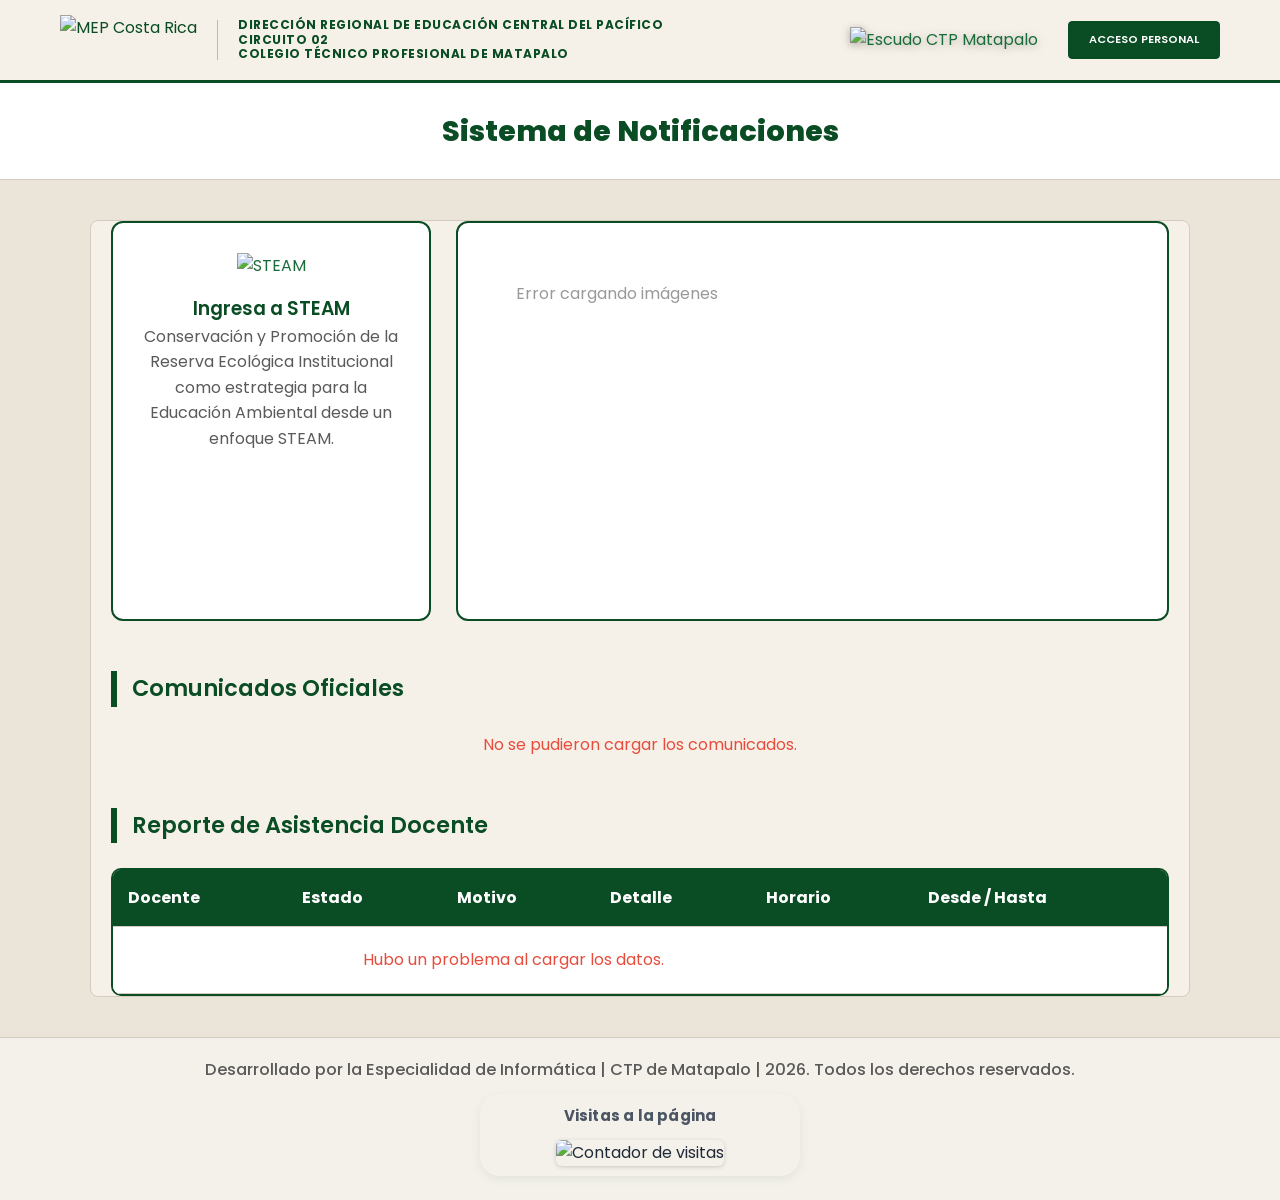
==== commit a017617e: "Migrar a SOLO Supabase: eliminar imágenes locales y carpeta img, actualizar index.html y galeria.htm" ====
--- a/index.html
+++ b/index.html
@@ -113,18 +113,7 @@
             <section class="carousel-box">
                 <div class="carousel">
                     <div class="slides" id="slides">
-                        <img src="img/info.jpeg" alt="Actividad institucional 1">
-                        <img src="img/comidas.png" alt="Actividad institucional 2">
-                        <img src="img/huevos1.jpeg" alt="Actividad institucional 3">
-                        <img src="img/ciencia.jpeg" alt="Actividad institucional 4">
-                        <img src="img/cuatro.jpeg" alt="Actividad institucional 5">
-                        <img src="img/lau.jpeg" alt="Actividad institucional 6">
-                        <img src="img/23ab.jpeg" alt="Actividad institucional 7">
-                        <img src="img/23abb.jpeg" alt="Actividad institucional 8">
-                        <img src="img/QE.png" alt="Actividad institucional 9">
-                        <img src="img/QEE.png" alt="Actividad institucional 10">
-                        <img src="img/23abbb.jpeg" alt="Actividad institucional 11">
-                        <img src="img/orienta.jpeg" alt="Actividad institucional 12">
+                        <!-- Las imágenes se cargarán desde Supabase automáticamente -->
                     </div>
                 </div>
             </section>
@@ -164,59 +153,76 @@
     </main>
 
     <script>
-        // 🎠 CARRUSEL AUTOMÁTICO
+        // 🎠 CARRUSEL AUTOMÁTICO - SOLO SUPABASE
         let idx = 0;
         let slidesContainer = null;
+        let totalSlides = 0;
+        
+        const SUPABASE_URL = 'https://etdcmuikvtnqfcnlvodh.supabase.co';
+        const SUPABASE_KEY = 'eyJhbGciOiJIUzI1NiIsInR5cCI6IkpXVCJ9.eyJpc3MiOiJzdXBhYmFzZSIsInJlZiI6ImV0ZGNtdWlrdnRucWZjbmx2b2RoIiwicm9sZSI6ImFub24iLCJpYXQiOjE3NzU1OTQ1ODcsImV4cCI6MjA5MTE3MDU4N30.8JHWlTxYRSYEkpipqesHVBKn7QomTXJYHp6Nm6SzU4A';
         
         function iniciarCarrusel() {
             slidesContainer = document.getElementById("slides");
-            if (slidesContainer) {
-                setInterval(() => {
-                    idx = (idx + 1) % slidesContainer.children.length;
-                    slidesContainer.style.transform = `translateX(-${idx * 100}%)`;
-                    slidesContainer.style.transition = 'transform 1s ease-in-out';
-                }, 5000);
-            }
-        }
-        
-        // Cargar nuevas imágenes desde Supabase si están disponibles
+            totalSlides = slidesContainer.children.length;
+            
+            if (totalSlides === 0) {
+                slidesContainer.innerHTML = '<p style="grid-column:1/-1; text-align:center; padding:50px; color:#999;"><i class="fas fa-exclamation-circle"></i> No hay imágenes disponibles</p>';
+                return;
+            }
+            
+            setInterval(() => {
+                idx = (idx + 1) % totalSlides;
+                slidesContainer.style.transform = `translateX(-${idx * 100}%)`;
+                slidesContainer.style.transition = 'transform 1s ease-in-out';
+            }, 5000);
+        }
+        
+        // Cargar imágenes desde Supabase con timeout
         async function cargarImagenesCarruselSupabase() {
-            const SUPABASE_URL = 'https://etdcmuikvtnqfcnlvodh.supabase.co';
-            const SUPABASE_KEY = 'eyJhbGciOiJIUzI1NiIsInR5cCI6IkpXVCJ9.eyJpc3MiOiJzdXBhYmFzZSIsInJlZiI6ImV0ZGNtdWlrdnRucWZjbmx2b2RoIiwicm9sZSI6ImFub24iLCJpYXQiOjE3NzU1OTQ1ODcsImV4cCI6MjA5MTE3MDU4N30.8JHWlTxYRSYEkpipqesHVBKn7QomTXJYHp6Nm6SzU4A';
-            
             try {
-                const res = await fetch(`${SUPABASE_URL}/rest/v1/imagenes?destino=eq.carrusel&select=url,descripcion&order=id.desc&limit=12`, {
+                const controller = new AbortController();
+                const timeoutId = setTimeout(() => controller.abort(), 5000);
+                
+                const res = await fetch(`${SUPABASE_URL}/rest/v1/imagenes?destino=eq.carrusel&select=url,descripcion&order=id.asc`, {
                     headers: {
                         apikey: SUPABASE_KEY,
                         Authorization: `Bearer ${SUPABASE_KEY}`
                     },
-                    timeout: 5000 // Timeout de 5 segundos
-                });
+                    signal: controller.signal
+                });
+                
+                clearTimeout(timeoutId);
                 
                 if (!res.ok) {
-                    console.warn('⚠️ Supabase no disponible o configurado incorrectamente. Usando imágenes locales.');
+                    throw new Error('Supabase error: ' + res.status);
+                }
+                
+                const imagenes = await res.json();
+                slidesContainer = document.getElementById("slides");
+                slidesContainer.innerHTML = ''; // Limpiar
+                
+                if (!imagenes || imagenes.length === 0) {
+                    slidesContainer.innerHTML = '<p style="grid-column:1/-1; text-align:center; padding:50px; color:#999;"><i class="fas fa-inbox"></i> Sin imágenes en carrusel</p>';
                     return;
                 }
                 
-                const imagenes = await res.json();
-                if (imagenes && imagenes.length > 0) {
-                    slidesContainer = document.getElementById("slides");
-                    imagenes.forEach(img => {
-                        const newImg = document.createElement('img');
-                        newImg.src = img.url;
-                        newImg.alt = img.descripcion || 'Imagen';
-                        slidesContainer.appendChild(newImg);
-                    });
-                    console.log(`✅ ${imagenes.length} nuevas imágenes del carrusel agregadas desde Supabase`);
-                }
-            } catch (e) {
-                // Silencio si falla - el carrusel sigue con imágenes locales
-                console.warn('⚠️ Supabase no disponible. El carrusel usará solo imágenes locales.');
-            }
-        }
-
-        const SUPABASE_URL = 'https://etdcmuikvtnqfcnlvodh.supabase.co';
-        const SUPABASE_KEY = 'eyJhbGciOiJIUzI1NiIsInR5cCI6IkpXVCJ9.eyJpc3MiOiJzdXBhYmFzZSIsInJlZiI6ImV0ZGNtdWlrdnRucWZjbmx2b2RoIiwicm9sZSI6ImFub24iLCJpYXQiOjE3NzU1OTQ1ODcsImV4cCI6MjA5MTE3MDU4N30.8JHWlTxYRSYEkpipqesHVBKn7QomTXJYHp6Nm6SzU4A';
+                imagenes.forEach(img => {
+                    const newImg = document.createElement('img');
+                    newImg.src = img.url;
+                    newImg.alt = img.descripcion || 'Imagen del carrusel';
+                    newImg.loading = 'lazy';
+                    slidesContainer.appendChild(newImg);
+                });
+                
+                console.log(`✅ ${imagenes.length} imágenes cargadas del carrusel`);
+                iniciarCarrusel();
+                
+            } catch (error) {
+                console.warn('⚠️ Error cargando carrusel:', error.message);
+                slidesContainer = document.getElementById("slides");
+                slidesContainer.innerHTML = '<p style="grid-column:1/-1; text-align:center; padding:50px; color:#999;"><i class="fas fa-cloud-slash"></i> Error cargando imágenes</p>';
+            }
+        }
 
         const headers = {
             "apikey": SUPABASE_KEY,
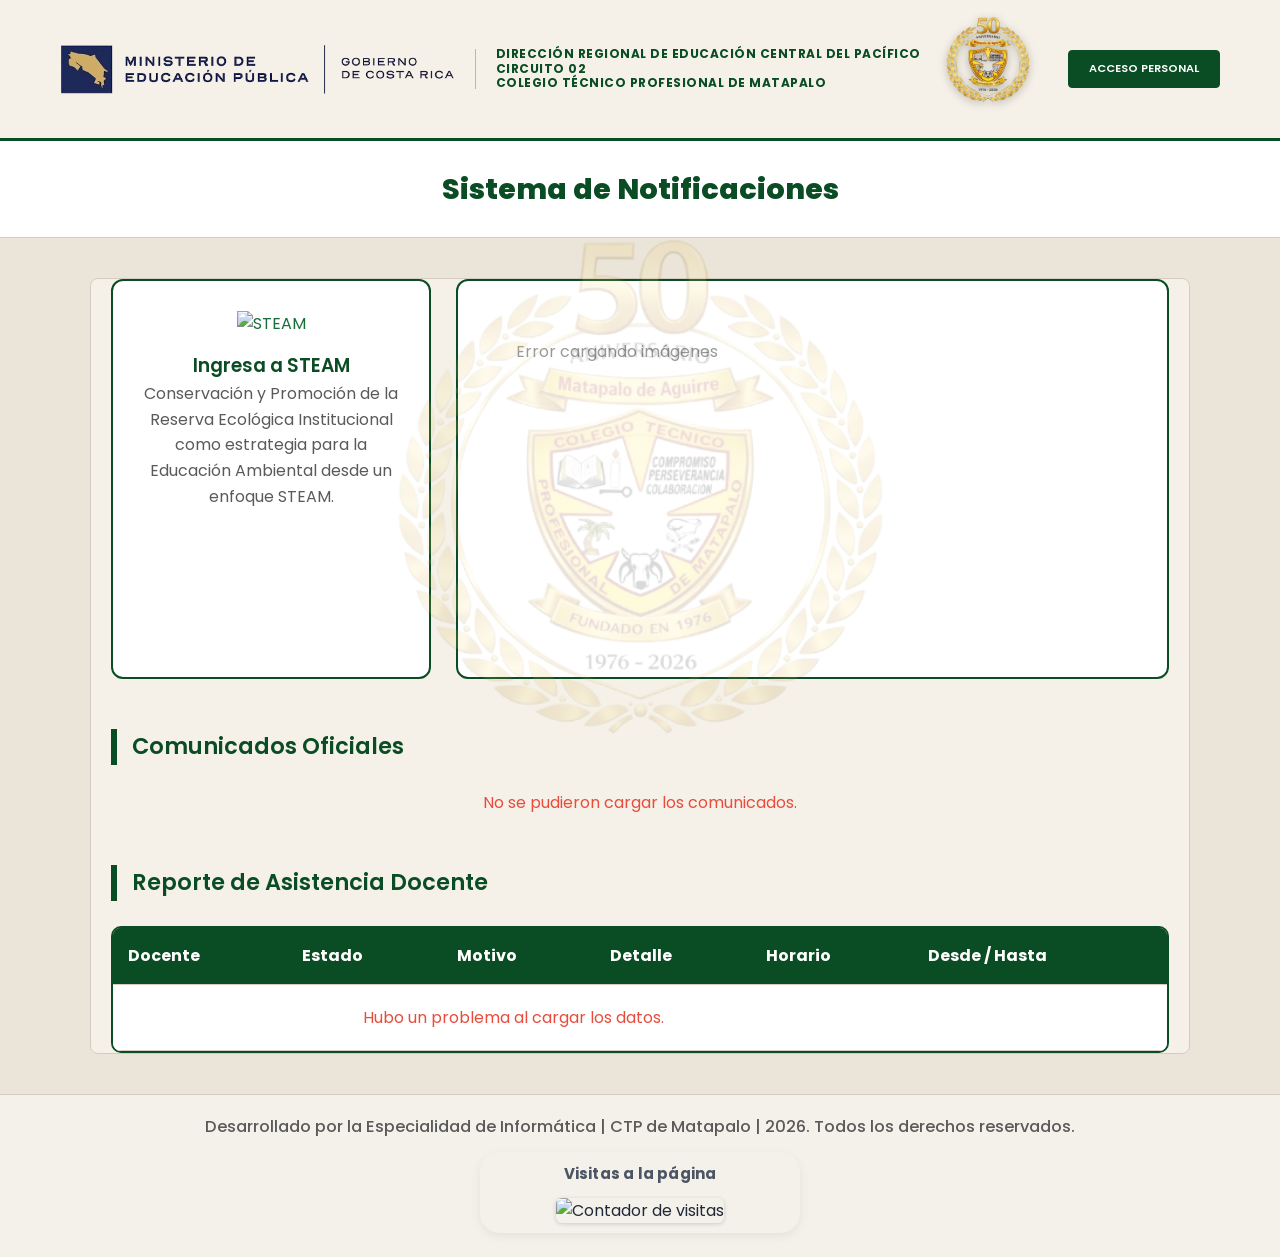
==== commit fda5595c: "Forzar redeploy para cargar favicon" ====
--- a/index.html
+++ b/index.html
@@ -1,437 +1,441 @@
-<!DOCTYPE html>
-<html lang="es">
-
-<head>
-    <meta charset="UTF-8">
-    <meta name="viewport" content="width=device-width, initial-scale=1.0">
-    <title>CTP de Matapalo - Sitio Oficial </title>
-    <link rel="icon" type="image/png" href="img/logo_colegio_nuevo.png">
-
-
-    <link href="https://fonts.googleapis.com/css2?family=Poppins:wght@300;400;600;700&display=swap" rel="stylesheet">
-    <link rel="stylesheet" href="css/stylo.css">
-    <style>
-        .site-footer {
-            margin-top: 34px;
-            padding: 20px 16px 24px;
-            border-top: 1px solid var(--borde);
-            background: rgba(255, 255, 255, 0.45);
-        }
-        
-        .footer-content {
-            max-width: 1100px;
-            margin: 0 auto;
-            text-align: center;
-            color: #1f2937;
-        }
-        
-        .footer-content p {
-            margin: 0;
-            font-size: 1.02rem;
-            line-height: 1.5;
-        }
-        
-        .footer-visitas {
-            margin-top: 12px;
-            display: flex;
-            justify-content: center;
-            align-items: center;
-            gap: 12px;
-            margin-left: auto;
-            margin-right: auto;
-            box-shadow: 0 3px 10px rgba(10, 76, 35, 0.08);
-        }
-        
-        .footer-visitas-label {
-            color: #4b5563;
-            font-weight: 700;
-            font-size: 0.94rem;
-            letter-spacing: 0.2px;
-        }
-        
-        .footer-visitas-badge {
-            max-width: 100%;
-            height: auto;
-            border-radius: 6px;
-            box-shadow: 0 1px 4px rgba(17, 24, 39, 0.18);
-        }
-        
-        @media (max-width: 600px) {
-            .site-footer {
-                padding: 18px 12px 22px;
-            }
-            .footer-content p {
-                font-size: 0.95rem;
-            }
-            .footer-visitas {
-                gap: 8px;
-                padding: 9px 10px;
-                border-radius: 14px;
-            }
-            .footer-visitas-label {
-                font-size: 0.9rem;
-            }
-        }
-    </style>
-</head>
-
-<body class="page-index">
-
-    <header class="header">
-        <div class="header-container">
-            <div class="header-logos-left">
-                <img src="img/LOGO_MEP-removebg-preview.png" class="logo-mep" alt="MEP Costa Rica">
-                <div class="divider"></div>
-                <div class="logo-gobierno">
-                    <strong>Dirección Regional de Educación Central del Pacífico</strong><br>
-                    <strong>Circuito 02</strong><br>
-                    <strong>Colegio Técnico Profesional de Matapalo</strong><br>
-                </div>
-            </div>
-
-            <div class="nav-right">
-                <a href="index.html" title="Inicio">
-                    <img src="img/logo_colegio_nuevo.png" class="logo-escudo" alt="Escudo CTP Matapalo">
-                </a>
-                <a href="registrarme.html" class="btn-login">Acceso Personal</a>
-            </div>
-        </div>
-    </header>
-
-    <section class="main-title-bar">
-        <h1><i class="fas fa-bell"></i>Sistema de Notificaciones</h1>
-    </section>
-
-    <main class="container">
-        <div class="grid-superior">
-            <section class="card-steam">
-                <a href="galeria.html"><img src="img/steam.png" alt="STEAM"></a>
-                <h3>Ingresa a STEAM</h3>
-                <p>Conservación y Promoción de la Reserva Ecológica Institucional como estrategia para la Educación Ambiental desde un enfoque STEAM. </p>
-            </section>
-
-            <section class="carousel-box">
-                <div class="carousel">
-                    <div class="slides" id="slides">
-                        <!-- Las imágenes se cargarán desde Supabase automáticamente -->
-                    </div>
-                </div>
-            </section>
-        </div>
-
-        <section>
-            <h2 class="titulo-seccion">Comunicados Oficiales</h2>
-            <div class="comunicados-grid" id="contenedorComunicados">
-                <p style="text-align: center; grid-column: 1/-1;">Cargando anuncios oficiales...</p>
-            </div>
-        </section>
-
-        <section style="margin-top: 50px;">
-            <h2 class="titulo-seccion">Reporte de Asistencia Docente</h2>
-            <div class="tabla-scroll">
-                <div class="tabla-container">
-                    <table>
-                        <thead>
-                            <tr>
-                                <th>Docente</th>
-                                <th>Estado</th>
-                                <th>Motivo</th>
-                                <th>Detalle</th>
-                                <th>Horario</th>
-                                <th>Desde / Hasta</th>
-                            </tr>
-                        </thead>
-                        <tbody id="tablaAusencias">
-                            <tr>
-                                <td colspan="4" style="text-align:center; padding: 30px; color: #666;"><i class="fas fa-spinner fa-spin"></i> Actualizando datos...</td>
-                            </tr>
-                        </tbody>
-                    </table>
-                </div>
-            </div>
-        </section>
-    </main>
-
-    <script>
-        // 🎠 CARRUSEL AUTOMÁTICO - SOLO SUPABASE
-        let idx = 0;
-        let slidesContainer = null;
-        let totalSlides = 0;
-        
-        const SUPABASE_URL = 'https://etdcmuikvtnqfcnlvodh.supabase.co';
-        const SUPABASE_KEY = 'eyJhbGciOiJIUzI1NiIsInR5cCI6IkpXVCJ9.eyJpc3MiOiJzdXBhYmFzZSIsInJlZiI6ImV0ZGNtdWlrdnRucWZjbmx2b2RoIiwicm9sZSI6ImFub24iLCJpYXQiOjE3NzU1OTQ1ODcsImV4cCI6MjA5MTE3MDU4N30.8JHWlTxYRSYEkpipqesHVBKn7QomTXJYHp6Nm6SzU4A';
-        
-        function iniciarCarrusel() {
-            slidesContainer = document.getElementById("slides");
-            totalSlides = slidesContainer.children.length;
-            
-            if (totalSlides === 0) {
-                slidesContainer.innerHTML = '<p style="grid-column:1/-1; text-align:center; padding:50px; color:#999;"><i class="fas fa-exclamation-circle"></i> No hay imágenes disponibles</p>';
-                return;
-            }
-            
-            setInterval(() => {
-                idx = (idx + 1) % totalSlides;
-                slidesContainer.style.transform = `translateX(-${idx * 100}%)`;
-                slidesContainer.style.transition = 'transform 1s ease-in-out';
-            }, 5000);
-        }
-        
-        // Cargar imágenes desde Supabase con timeout
-        async function cargarImagenesCarruselSupabase() {
-            try {
-                const controller = new AbortController();
-                const timeoutId = setTimeout(() => controller.abort(), 5000);
-                
-                const res = await fetch(`${SUPABASE_URL}/rest/v1/imagenes?destino=eq.carrusel&select=url,descripcion&order=id.asc`, {
-                    headers: {
-                        apikey: SUPABASE_KEY,
-                        Authorization: `Bearer ${SUPABASE_KEY}`
-                    },
-                    signal: controller.signal
-                });
-                
-                clearTimeout(timeoutId);
-                
-                if (!res.ok) {
-                    throw new Error('Supabase error: ' + res.status);
-                }
-                
-                const imagenes = await res.json();
-                slidesContainer = document.getElementById("slides");
-                slidesContainer.innerHTML = ''; // Limpiar
-                
-                if (!imagenes || imagenes.length === 0) {
-                    slidesContainer.innerHTML = '<p style="grid-column:1/-1; text-align:center; padding:50px; color:#999;"><i class="fas fa-inbox"></i> Sin imágenes en carrusel</p>';
-                    return;
-                }
-                
-                imagenes.forEach(img => {
-                    const newImg = document.createElement('img');
-                    newImg.src = img.url;
-                    newImg.alt = img.descripcion || 'Imagen del carrusel';
-                    newImg.loading = 'lazy';
-                    slidesContainer.appendChild(newImg);
-                });
-                
-                console.log(`✅ ${imagenes.length} imágenes cargadas del carrusel`);
-                iniciarCarrusel();
-                
-            } catch (error) {
-                console.warn('⚠️ Error cargando carrusel:', error.message);
-                slidesContainer = document.getElementById("slides");
-                slidesContainer.innerHTML = '<p style="grid-column:1/-1; text-align:center; padding:50px; color:#999;"><i class="fas fa-cloud-slash"></i> Error cargando imágenes</p>';
-            }
-        }
-
-        const headers = {
-            "apikey": SUPABASE_KEY,
-            "Authorization": `Bearer ${SUPABASE_KEY}`,
-            "Content-Type": "application/json"
-        };
-
-        function escapeHtml(value) {
-            return String(value || '')
-                .replaceAll('&', '&amp;')
-                .replaceAll('<', '&lt;')
-                .replaceAll('>', '&gt;')
-                .replaceAll('"', '&quot;')
-                .replaceAll("'", '&#39;');
-        }
-
-        function nombrePdfSinExtension(nombre) {
-            return String(nombre || '')
-                .trim()
-                .replace(/\.pdf$/i, '') ||
-                'Documento';
-        }
-
-        function renderAdjuntoPdf(url, nombre) {
-            if (!url) return '';
-            return `
-                <div style="margin-top: 14px;">
-                    <a href="${escapeHtml(url)}" target="_blank" rel="noopener noreferrer" style="display:inline-flex; align-items:center; gap:8px; background:#fff4e5; color:#a15c00; border:1px solid #ffd08a; border-radius:999px; padding:9px 14px; text-decoration:none; font-weight:700; font-size:0.92rem;">
-                        <i class="fas fa-file-pdf"></i>
-                        ${escapeHtml(nombrePdfSinExtension(nombre))}
-                    </a>
-                </div>`;
-        }
-
-        function formatearFechaComunicado(fechaIso) {
-            if (!fechaIso) return 'Sin fecha';
-            const fecha = new Date(fechaIso);
-            if (Number.isNaN(fecha.getTime())) return 'Sin fecha';
-            return fecha.toLocaleDateString('es-CR', {
-                year: 'numeric',
-                month: '2-digit',
-                day: '2-digit'
-            });
-        }
-
-        async function cargarComunicados() {
-            const contenedor = document.getElementById("contenedorComunicados");
-            try {
-                const res = await fetch(`${SUPABASE_URL}/rest/v1/comunicados?select=*&order=creado_en.desc&limit=6`, {
-                    headers
-                });
-                const datos = await res.json();
-                if (!datos || datos.length === 0) {
-                    contenedor.innerHTML = "<p style='grid-column:1/-1; text-align:center; color: #666;'><i class='fas fa-info-circle' style='color: #3498db; font-size: 1.5rem; display:block; margin-bottom: 10px;'></i>No hay anuncios institucionales recientes.</p>";
-                    return;
-                }
-                contenedor.innerHTML = "";
-                datos.forEach(c => {
-                    const fechaPublicacion = formatearFechaComunicado(c.creado_en);
-                    contenedor.innerHTML += `
-                        <article class="comunicado-card">
-                            <div class="com-content">
-                                <h3 class="com-titulo">${c.titulo}</h3>
-                                <p class="com-contenido">${c.contenido}</p>
-                                ${renderAdjuntoPdf(c.pdf_url, c.pdf_nombre)}
-                            </div>
-                            <div class="com-footer">
-                                <span class="com-autor"><i class="fas fa-user-circle"></i> ${c.autor || 'DIRECCIÓN'}</span>
-                                <span class="com-fecha"><i class="fas fa-calendar-alt"></i> ${fechaPublicacion}</span>
-                            </div>
-                        </article>`;
-                });
-            } catch (e) {
-                console.error(e);
-                contenedor.innerHTML = "<p style='grid-column:1/-1; text-align:center; color:#e74c3c;'><i class='fas fa-exclamation-circle'></i> No se pudieron cargar los comunicados.</p>";
-            }
-        }
-
-        function obtenerFechaCostaRica() {
-            const partes = new Intl.DateTimeFormat('en-CA', {
-                timeZone: 'America/Costa_Rica',
-                year: 'numeric',
-                month: '2-digit',
-                day: '2-digit'
-            }).formatToParts(new Date());
-            const anioObj = partes.find(p => p.type === 'year');
-            const anio = (anioObj && anioObj.value) ? anioObj.value : '0000';
-            const mesObj = partes.find(p => p.type === 'month');
-            const mes = (mesObj && mesObj.value) ? mesObj.value : '00';
-            const diaObj = partes.find(p => p.type === 'day');
-            const dia = (diaObj && diaObj.value) ? diaObj.value : '00';
-            return `${anio}-${mes}-${dia}`;
-        }
-
-        function obtenerFechaCostaRicaDesde(fecha) {
-            const partes = new Intl.DateTimeFormat('en-CA', {
-                timeZone: 'America/Costa_Rica',
-                year: 'numeric',
-                month: '2-digit',
-                day: '2-digit'
-            }).formatToParts(fecha);
-            const anioObj = partes.find(p => p.type === 'year');
-            const anio = (anioObj && anioObj.value) ? anioObj.value : '0000';
-            const mesObj = partes.find(p => p.type === 'month');
-            const mes = (mesObj && mesObj.value) ? mesObj.value : '00';
-            const diaObj = partes.find(p => p.type === 'day');
-            const dia = (diaObj && diaObj.value) ? diaObj.value : '00';
-            return `${anio}-${mes}-${dia}`;
-        }
-
-        function obtenerHoraCostaRica() {
-            const partes = new Intl.DateTimeFormat('en-GB', {
-                timeZone: 'America/Costa_Rica',
-                hour: '2-digit',
-                minute: '2-digit',
-                hour12: false
-            }).formatToParts(new Date());
-            const horaObj = partes.find(p => p.type === 'hour');
-            const hora = Number((horaObj && horaObj.value) ? horaObj.value : 0);
-            const minutoObj = partes.find(p => p.type === 'minute');
-            const minuto = Number((minutoObj && minutoObj.value) ? minutoObj.value : 0);
-            return hora * 60 + minuto;
-        }
-
-        async function cargarAusencias() {
-            const tabla = document.getElementById("tablaAusencias");
-            const hoy = obtenerFechaCostaRica();
-            const manana = new Date(`${hoy}T00:00:00-06:00`);
-            manana.setDate(manana.getDate() + 1);
-            const mananaStr = obtenerFechaCostaRicaDesde(manana);
-            try {
-                const res = await fetch(`${SUPABASE_URL}/rest/v1/ausencias?fecha=lte.${mananaStr}&fecha_fin=gte.${hoy}&select=*`, {
-                    headers
-                });
-                const datos = await res.json();
-
-                if (!datos || datos.length === 0) {
-                    tabla.innerHTML = "<tr><td colspan='5' style='text-align:center; padding:30px; color:#666;'><i class='fas fa-check-circle' style='color: #27ae60; font-size: 1.5rem; display:block; margin-bottom: 10px;'></i>Todos los docentes están presentes hoy y mañana.</td></tr>";
-                    return;
-                }
-
-                tabla.innerHTML = "";
-                const horaActual = obtenerHoraCostaRica(); // minutos desde medianoche en Costa Rica
-                const pasaronLas12 = horaActual >= 12 * 60; // >= 12:00
-                const pasaronLas1630 = horaActual >= 16 * 60 + 30; // >= 16:30
-
-                datos.forEach(a => {
-                    const formatearFecha = (fechaOriginal) => {
-                        if (!fechaOriginal) return 'N/A';
-                        const partes = fechaOriginal.split('-');
-                        if (partes.length === 3) {
-                            return `${partes[2]}/${partes[1]}/${partes[0]}`;
-                        }
-                        return fechaOriginal;
-                    };
-
-                    const horarioTexto = a.horario || 'Todo el día';
-                    const esHoy = a.fecha === hoy;
-
-                    // Ocultar mañanas de hoy si ya pasaron las 12:00
-                    if (esHoy && horarioTexto === 'Mañana' && pasaronLas12) return;
-                    // Ocultar tardes de hoy si ya pasaron las 16:30
-                    if (esHoy && horarioTexto === 'Tarde' && pasaronLas1630) return;
-
-                    const fechaInicio = formatearFecha(a.fecha);
-                    const fechaFin = formatearFecha(a.fecha_fin);
-                    const horarioColor = horarioTexto === 'Mañana' ? '#e3f2fd' : horarioTexto === 'Tarde' ? '#fff8e1' : '#f3e5f5';
-                    const horarioTextColor = horarioTexto === 'Mañana' ? '#1565c0' : horarioTexto === 'Tarde' ? '#f57f17' : '#6a1b9a';
-                    const horarioTooltip = horarioTexto === 'Mañana' ? 'Horario: 7:00 a.m. a 12:00 m.d.' : horarioTexto === 'Tarde' ? 'Horario: 12:00 m.d. a 4:30 p.m.' : 'Horario: Todo el día (7:00 a.m. a 4:30 p.m.)';
-                    tabla.innerHTML += `
-                        <tr>
-                            <td><strong>${a.nombre}</strong></td>
-                            <td style="color:#c62828; font-weight:bold;">Ausente</td>
-                            <td><span style="background:#ffebee; color:#c62828; padding:3px 8px; border-radius:4px; font-size:0.75rem;">${a.razon}</span></td>
-                            <td><span style="background:#ffebee; color:#c62828; padding:3px 8px; border-radius:4px; font-size:0.75rem;">${a.detalle || ''}</span></td>
-                            <td><span title="${horarioTooltip}" style="background:${horarioColor}; color:${horarioTextColor}; padding:3px 8px; border-radius:4px; font-size:0.75rem; font-weight:bold; cursor:help;">${horarioTexto}</span></td>
-                            <td><small>${fechaInicio} al ${fechaFin}</small></td>
-                        </tr>`;
-                });
-
-                if (tabla.innerHTML === "") {
-                    tabla.innerHTML = "<tr><td colspan='5' style='text-align:center; padding:30px; color:#666;'><i class='fas fa-check-circle' style='color: #27ae60; font-size: 1.5rem; display:block; margin-bottom: 10px;'></i>Todos los docentes están presentes hoy y mañana.</td></tr>";
-                }
-            } catch (e) {
-                console.error(e);
-                tabla.innerHTML = "<tr><td colspan='5' style='text-align:center; padding:20px; color:#e74c3c;'><i class='fas fa-exclamation-triangle'></i> Hubo un problema al cargar los datos.</td></tr>";
-            }
-        }
-
-        window.onload = () => {
-            iniciarCarrusel();
-            cargarImagenesCarruselSupabase();
-            cargarComunicados();
-            cargarAusencias();
-        };
-    </script>
-</body>
-
-<footer class="site-footer">
-    <div class="footer-content">
-        <p>Desarrollado por la Especialidad de Informática | CTP de Matapalo | 2026. Todos los derechos reservados.</p>
-        <div class="footer-visitas" aria-label="Contador de visitas">
-            <span class="footer-visitas-label">Visitas a la página</span>
-            <!-- Contador de visitas usando visitorbadge.io -->
-            <img class="footer-visitas-badge" src="https://api.visitorbadge.io/api/visitors?path=sistema-informacion-ctp-matapalo.ed.cr&countColor=%232980b9" alt="Contador de visitas">
-        </div>
-    </div>
-</footer>
-
-</html>
-
-</html>+<!DOCTYPE html>
+<html lang="es">
+
+<head>
+    <meta charset="UTF-8">
+    <meta name="viewport" content="width=device-width, initial-scale=1.0">
+    <title>CTP de Matapalo - Sitio Oficial </title>
+    <link rel="icon" type="image/png" href="img/logo_colegio_nuevo.png">
+
+
+    <link href="https://fonts.googleapis.com/css2?family=Poppins:wght@300;400;600;700&display=swap" rel="stylesheet">
+    <link rel="stylesheet" href="css/stylo.css">
+    <style>
+        .site-footer {
+            margin-top: 34px;
+            padding: 20px 16px 24px;
+            border-top: 1px solid var(--borde);
+            background: rgba(255, 255, 255, 0.45);
+        }
+        
+        .footer-content {
+            max-width: 1100px;
+            margin: 0 auto;
+            text-align: center;
+            color: #1f2937;
+        }
+        
+        .footer-content p {
+            margin: 0;
+            font-size: 1.02rem;
+            line-height: 1.5;
+        }
+        
+        .footer-visitas {
+            margin-top: 12px;
+            display: flex;
+            justify-content: center;
+            align-items: center;
+            gap: 12px;
+            margin-left: auto;
+            margin-right: auto;
+            box-shadow: 0 3px 10px rgba(10, 76, 35, 0.08);
+        }
+        
+        .footer-visitas-label {
+            color: #4b5563;
+            font-weight: 700;
+            font-size: 0.94rem;
+            letter-spacing: 0.2px;
+        }
+        
+        .footer-visitas-badge {
+            max-width: 100%;
+            height: auto;
+            border-radius: 6px;
+            box-shadow: 0 1px 4px rgba(17, 24, 39, 0.18);
+        }
+        
+        @media (max-width: 600px) {
+            .site-footer {
+                padding: 18px 12px 22px;
+            }
+            .footer-content p {
+                font-size: 0.95rem;
+            }
+            .footer-visitas {
+                gap: 8px;
+                padding: 9px 10px;
+                border-radius: 14px;
+            }
+            .footer-visitas-label {
+                font-size: 0.9rem;
+            }
+        }
+    </style>
+</head>
+
+<body class="page-index">
+
+    <header class="header">
+        <div class="header-container">
+            <div class="header-logos-left">
+                <img src="img/LOGO_MEP-removebg-preview.png" class="logo-mep" alt="MEP Costa Rica">
+                <div class="divider"></div>
+                <div class="logo-gobierno">
+                    <strong>Dirección Regional de Educación Central del Pacífico</strong><br>
+                    <strong>Circuito 02</strong><br>
+                    <strong>Colegio Técnico Profesional de Matapalo</strong><br>
+                </div>
+            </div>
+
+            <div class="nav-right">
+                <a href="index.html" title="Inicio">
+                    <img src="img/logo_colegio_nuevo.png" class="logo-escudo" alt="Escudo CTP Matapalo">
+                </a>
+                <a href="registrarme.html" class="btn-login">Acceso Personal</a>
+            </div>
+        </div>
+    </header>
+
+    <section class="main-title-bar">
+        <h1><i class="fas fa-bell"></i>Sistema de Notificaciones</h1>
+    </section>
+
+    <main class="container">
+        <div class="grid-superior">
+            <section class="card-steam">
+                <a href="galeria.html"><img src="img/steam.png" alt="STEAM"></a>
+                <h3>Ingresa a STEAM</h3>
+                <p>Conservación y Promoción de la Reserva Ecológica Institucional como estrategia para la Educación Ambiental desde un enfoque STEAM. </p>
+            </section>
+
+            <section class="carousel-box">
+                <div class="carousel">
+                    <div class="slides" id="slides">
+                        <!-- Las imágenes se cargarán desde Supabase automáticamente -->
+                    </div>
+                </div>
+            </section>
+        </div>
+
+        <section>
+            <h2 class="titulo-seccion">Comunicados Oficiales</h2>
+            <div class="comunicados-grid" id="contenedorComunicados">
+                <p style="text-align: center; grid-column: 1/-1;">Cargando anuncios oficiales...</p>
+            </div>
+        </section>
+
+        <section style="margin-top: 50px;">
+            <h2 class="titulo-seccion">Reporte de Asistencia Docente</h2>
+            <div class="tabla-scroll">
+                <div class="tabla-container">
+                    <table>
+                        <thead>
+                            <tr>
+                                <th>Docente</th>
+                                <th>Estado</th>
+                                <th>Motivo</th>
+                                <th>Detalle</th>
+                                <th>Horario</th>
+                                <th>Desde / Hasta</th>
+                            </tr>
+                        </thead>
+                        <tbody id="tablaAusencias">
+                            <tr>
+                                <td colspan="4" style="text-align:center; padding: 30px; color: #666;"><i class="fas fa-spinner fa-spin"></i> Actualizando datos...</td>
+                            </tr>
+                        </tbody>
+                    </table>
+                </div>
+            </div>
+        </section>
+    </main>
+
+    <script>
+        // 🎠 CARRUSEL AUTOMÁTICO - SOLO SUPABASE
+        let idx = 0;
+        let slidesContainer = null;
+        let totalSlides = 0;
+        
+        const SUPABASE_URL = 'https://etdcmuikvtnqfcnlvodh.supabase.co';
+        const SUPABASE_KEY = 'eyJhbGciOiJIUzI1NiIsInR5cCI6IkpXVCJ9.eyJpc3MiOiJzdXBhYmFzZSIsInJlZiI6ImV0ZGNtdWlrdnRucWZjbmx2b2RoIiwicm9sZSI6ImFub24iLCJpYXQiOjE3NzU1OTQ1ODcsImV4cCI6MjA5MTE3MDU4N30.8JHWlTxYRSYEkpipqesHVBKn7QomTXJYHp6Nm6SzU4A';
+        
+        function iniciarCarrusel() {
+            slidesContainer = document.getElementById("slides");
+            totalSlides = slidesContainer.children.length;
+            
+            if (totalSlides === 0) {
+                slidesContainer.innerHTML = '<p style="grid-column:1/-1; text-align:center; padding:50px; color:#999;"><i class="fas fa-exclamation-circle"></i> No hay imágenes disponibles</p>';
+                return;
+            }
+            
+            setInterval(() => {
+                idx = (idx + 1) % totalSlides;
+                slidesContainer.style.transform = `translateX(-${idx * 100}%)`;
+                slidesContainer.style.transition = 'transform 1s ease-in-out';
+            }, 5000);
+        }
+        
+        // Cargar imágenes desde Supabase con timeout
+        async function cargarImagenesCarruselSupabase() {
+            try {
+                const controller = new AbortController();
+                const timeoutId = setTimeout(() => controller.abort(), 5000);
+                
+                const res = await fetch(`${SUPABASE_URL}/rest/v1/imagenes?destino=eq.carrusel&select=url,descripcion&order=id.asc`, {
+                    headers: {
+                        apikey: SUPABASE_KEY,
+                        Authorization: `Bearer ${SUPABASE_KEY}`
+                    },
+                    signal: controller.signal
+                });
+                
+                clearTimeout(timeoutId);
+                
+                if (!res.ok) {
+                    throw new Error('Supabase error: ' + res.status);
+                }
+                
+                const imagenes = await res.json();
+                slidesContainer = document.getElementById("slides");
+                slidesContainer.innerHTML = ''; // Limpiar
+                
+                if (!imagenes || imagenes.length === 0) {
+                    slidesContainer.innerHTML = '<p style="grid-column:1/-1; text-align:center; padding:50px; color:#999;"><i class="fas fa-inbox"></i> Sin imágenes en carrusel</p>';
+                    return;
+                }
+                
+                imagenes.forEach(img => {
+                    const newImg = document.createElement('img');
+                    newImg.src = img.url;
+                    newImg.alt = img.descripcion || 'Imagen del carrusel';
+                    newImg.loading = 'lazy';
+                    slidesContainer.appendChild(newImg);
+                });
+                
+                console.log(`✅ ${imagenes.length} imágenes cargadas del carrusel`);
+                iniciarCarrusel();
+                
+            } catch (error) {
+                console.warn('⚠️ Error cargando carrusel:', error.message);
+                slidesContainer = document.getElementById("slides");
+                slidesContainer.innerHTML = '<p style="grid-column:1/-1; text-align:center; padding:50px; color:#999;"><i class="fas fa-cloud-slash"></i> Error cargando imágenes</p>';
+            }
+        }
+
+        const headers = {
+            "apikey": SUPABASE_KEY,
+            "Authorization": `Bearer ${SUPABASE_KEY}`,
+            "Content-Type": "application/json"
+        };
+
+        function escapeHtml(value) {
+            return String(value || '')
+                .replaceAll('&', '&amp;')
+                .replaceAll('<', '&lt;')
+                .replaceAll('>', '&gt;')
+                .replaceAll('"', '&quot;')
+                .replaceAll("'", '&#39;');
+        }
+
+        function nombrePdfSinExtension(nombre) {
+            return String(nombre || '')
+                .trim()
+                .replace(/\.pdf$/i, '') ||
+                'Documento';
+        }
+
+        function renderAdjuntoPdf(url, nombre) {
+            if (!url) return '';
+            return `
+                <div style="margin-top: 14px;">
+                    <a href="${escapeHtml(url)}" target="_blank" rel="noopener noreferrer" style="display:inline-flex; align-items:center; gap:8px; background:#fff4e5; color:#a15c00; border:1px solid #ffd08a; border-radius:999px; padding:9px 14px; text-decoration:none; font-weight:700; font-size:0.92rem;">
+                        <i class="fas fa-file-pdf"></i>
+                        ${escapeHtml(nombrePdfSinExtension(nombre))}
+                    </a>
+                </div>`;
+        }
+
+        function formatearFechaComunicado(fechaIso) {
+            if (!fechaIso) return 'Sin fecha';
+            const fecha = new Date(fechaIso);
+            if (Number.isNaN(fecha.getTime())) return 'Sin fecha';
+            return fecha.toLocaleDateString('es-CR', {
+                year: 'numeric',
+                month: '2-digit',
+                day: '2-digit'
+            });
+        }
+
+        async function cargarComunicados() {
+            const contenedor = document.getElementById("contenedorComunicados");
+            try {
+                const res = await fetch(`${SUPABASE_URL}/rest/v1/comunicados?select=*&order=creado_en.desc&limit=6`, {
+                    headers
+                });
+                const datos = await res.json();
+                if (!datos || datos.length === 0) {
+                    contenedor.innerHTML = "<p style='grid-column:1/-1; text-align:center; color: #666;'><i class='fas fa-info-circle' style='color: #3498db; font-size: 1.5rem; display:block; margin-bottom: 10px;'></i>No hay anuncios institucionales recientes.</p>";
+                    return;
+                }
+                contenedor.innerHTML = "";
+                datos.forEach(c => {
+                    const fechaPublicacion = formatearFechaComunicado(c.creado_en);
+                    contenedor.innerHTML += `
+                        <article class="comunicado-card">
+                            <div class="com-content">
+                                <h3 class="com-titulo">${c.titulo}</h3>
+                                <p class="com-contenido">${c.contenido}</p>
+                                ${renderAdjuntoPdf(c.pdf_url, c.pdf_nombre)}
+                            </div>
+                            <div class="com-footer">
+                                <span class="com-autor"><i class="fas fa-user-circle"></i> ${c.autor || 'DIRECCIÓN'}</span>
+                                <span class="com-fecha"><i class="fas fa-calendar-alt"></i> ${fechaPublicacion}</span>
+                            </div>
+                        </article>`;
+                });
+            } catch (e) {
+                console.error(e);
+                contenedor.innerHTML = "<p style='grid-column:1/-1; text-align:center; color:#e74c3c;'><i class='fas fa-exclamation-circle'></i> No se pudieron cargar los comunicados.</p>";
+            }
+        }
+
+        function obtenerFechaCostaRica() {
+            const partes = new Intl.DateTimeFormat('en-CA', {
+                timeZone: 'America/Costa_Rica',
+                year: 'numeric',
+                month: '2-digit',
+                day: '2-digit'
+            }).formatToParts(new Date());
+            const anioObj = partes.find(p => p.type === 'year');
+            const anio = (anioObj && anioObj.value) ? anioObj.value : '0000';
+            const mesObj = partes.find(p => p.type === 'month');
+            const mes = (mesObj && mesObj.value) ? mesObj.value : '00';
+            const diaObj = partes.find(p => p.type === 'day');
+            const dia = (diaObj && diaObj.value) ? diaObj.value : '00';
+            return `${anio}-${mes}-${dia}`;
+        }
+
+        function obtenerFechaCostaRicaDesde(fecha) {
+            const partes = new Intl.DateTimeFormat('en-CA', {
+                timeZone: 'America/Costa_Rica',
+                year: 'numeric',
+                month: '2-digit',
+                day: '2-digit'
+            }).formatToParts(fecha);
+            const anioObj = partes.find(p => p.type === 'year');
+            const anio = (anioObj && anioObj.value) ? anioObj.value : '0000';
+            const mesObj = partes.find(p => p.type === 'month');
+            const mes = (mesObj && mesObj.value) ? mesObj.value : '00';
+            const diaObj = partes.find(p => p.type === 'day');
+            const dia = (diaObj && diaObj.value) ? diaObj.value : '00';
+            return `${anio}-${mes}-${dia}`;
+        }
+
+        function obtenerHoraCostaRica() {
+            const partes = new Intl.DateTimeFormat('en-GB', {
+                timeZone: 'America/Costa_Rica',
+                hour: '2-digit',
+                minute: '2-digit',
+                hour12: false
+            }).formatToParts(new Date());
+            const horaObj = partes.find(p => p.type === 'hour');
+            const hora = Number((horaObj && horaObj.value) ? horaObj.value : 0);
+            const minutoObj = partes.find(p => p.type === 'minute');
+            const minuto = Number((minutoObj && minutoObj.value) ? minutoObj.value : 0);
+            return hora * 60 + minuto;
+        }
+
+        async function cargarAusencias() {
+            const tabla = document.getElementById("tablaAusencias");
+            const hoy = obtenerFechaCostaRica();
+            const manana = new Date(`${hoy}T00:00:00-06:00`);
+            manana.setDate(manana.getDate() + 1);
+            const mananaStr = obtenerFechaCostaRicaDesde(manana);
+            try {
+                const res = await fetch(`${SUPABASE_URL}/rest/v1/ausencias?fecha=lte.${mananaStr}&fecha_fin=gte.${hoy}&select=*`, {
+                    headers
+                });
+                const datos = await res.json();
+
+                if (!datos || datos.length === 0) {
+                    tabla.innerHTML = "<tr><td colspan='5' style='text-align:center; padding:30px; color:#666;'><i class='fas fa-check-circle' style='color: #27ae60; font-size: 1.5rem; display:block; margin-bottom: 10px;'></i>Todos los docentes están presentes hoy y mañana.</td></tr>";
+                    return;
+                }
+
+                tabla.innerHTML = "";
+                const horaActual = obtenerHoraCostaRica(); // minutos desde medianoche en Costa Rica
+                const pasaronLas12 = horaActual >= 12 * 60; // >= 12:00
+                const pasaronLas1630 = horaActual >= 16 * 60 + 30; // >= 16:30
+
+                datos.forEach(a => {
+                    const formatearFecha = (fechaOriginal) => {
+                        if (!fechaOriginal) return 'N/A';
+                        const partes = fechaOriginal.split('-');
+                        if (partes.length === 3) {
+                            return `${partes[2]}/${partes[1]}/${partes[0]}`;
+                        }
+                        return fechaOriginal;
+                    };
+
+                    const horarioTexto = a.horario || 'Todo el día';
+                    const esHoy = a.fecha === hoy;
+
+                    // Ocultar mañanas de hoy si ya pasaron las 12:00
+                    if (esHoy && horarioTexto === 'Mañana' && pasaronLas12) return;
+                    // Ocultar tardes de hoy si ya pasaron las 16:30
+                    if (esHoy && horarioTexto === 'Tarde' && pasaronLas1630) return;
+
+                    const fechaInicio = formatearFecha(a.fecha);
+                    const fechaFin = formatearFecha(a.fecha_fin);
+                    const horarioColor = horarioTexto === 'Mañana' ? '#e3f2fd' : horarioTexto === 'Tarde' ? '#fff8e1' : '#f3e5f5';
+                    const horarioTextColor = horarioTexto === 'Mañana' ? '#1565c0' : horarioTexto === 'Tarde' ? '#f57f17' : '#6a1b9a';
+                    const horarioTooltip = horarioTexto === 'Mañana' ? 'Horario: 7:00 a.m. a 12:00 m.d.' : horarioTexto === 'Tarde' ? 'Horario: 12:00 m.d. a 4:30 p.m.' : 'Horario: Todo el día (7:00 a.m. a 4:30 p.m.)';
+                    tabla.innerHTML += `
+                        <tr>
+                            <td><strong>${a.nombre}</strong></td>
+                            <td style="color:#c62828; font-weight:bold;">Ausente</td>
+                            <td><span style="background:#ffebee; color:#c62828; padding:3px 8px; border-radius:4px; font-size:0.75rem;">${a.razon}</span></td>
+                            <td><span style="background:#ffebee; color:#c62828; padding:3px 8px; border-radius:4px; font-size:0.75rem;">${a.detalle || ''}</span></td>
+                            <td><span title="${horarioTooltip}" style="background:${horarioColor}; color:${horarioTextColor}; padding:3px 8px; border-radius:4px; font-size:0.75rem; font-weight:bold; cursor:help;">${horarioTexto}</span></td>
+                            <td><small>${fechaInicio} al ${fechaFin}</small></td>
+                        </tr>`;
+                });
+
+                if (tabla.innerHTML === "") {
+                    tabla.innerHTML = "<tr><td colspan='5' style='text-align:center; padding:30px; color:#666;'><i class='fas fa-check-circle' style='color: #27ae60; font-size: 1.5rem; display:block; margin-bottom: 10px;'></i>Todos los docentes están presentes hoy y mañana.</td></tr>";
+                }
+            } catch (e) {
+                console.error(e);
+                tabla.innerHTML = "<tr><td colspan='5' style='text-align:center; padding:20px; color:#e74c3c;'><i class='fas fa-exclamation-triangle'></i> Hubo un problema al cargar los datos.</td></tr>";
+            }
+        }
+
+        window.onload = () => {
+            iniciarCarrusel();
+            cargarImagenesCarruselSupabase();
+            cargarComunicados();
+            cargarAusencias();
+        };
+    </script>
+</body>
+
+<footer class="site-footer">
+    <div class="footer-content">
+        <p>Desarrollado por la Especialidad de Informática | CTP de Matapalo | 2026. Todos los derechos reservados.</p>
+        <div class="footer-visitas" aria-label="Contador de visitas">
+            <span class="footer-visitas-label">Visitas a la página</span>
+            <!-- Contador de visitas usando visitorbadge.io -->
+            <img class="footer-visitas-badge" src="https://api.visitorbadge.io/api/visitors?path=sistema-informacion-ctp-matapalo.ed.cr&countColor=%232980b9" alt="Contador de visitas">
+        </div>
+    </div>
+</footer>
+
+</html>
+
+</html>+ 
+ + 
+ 
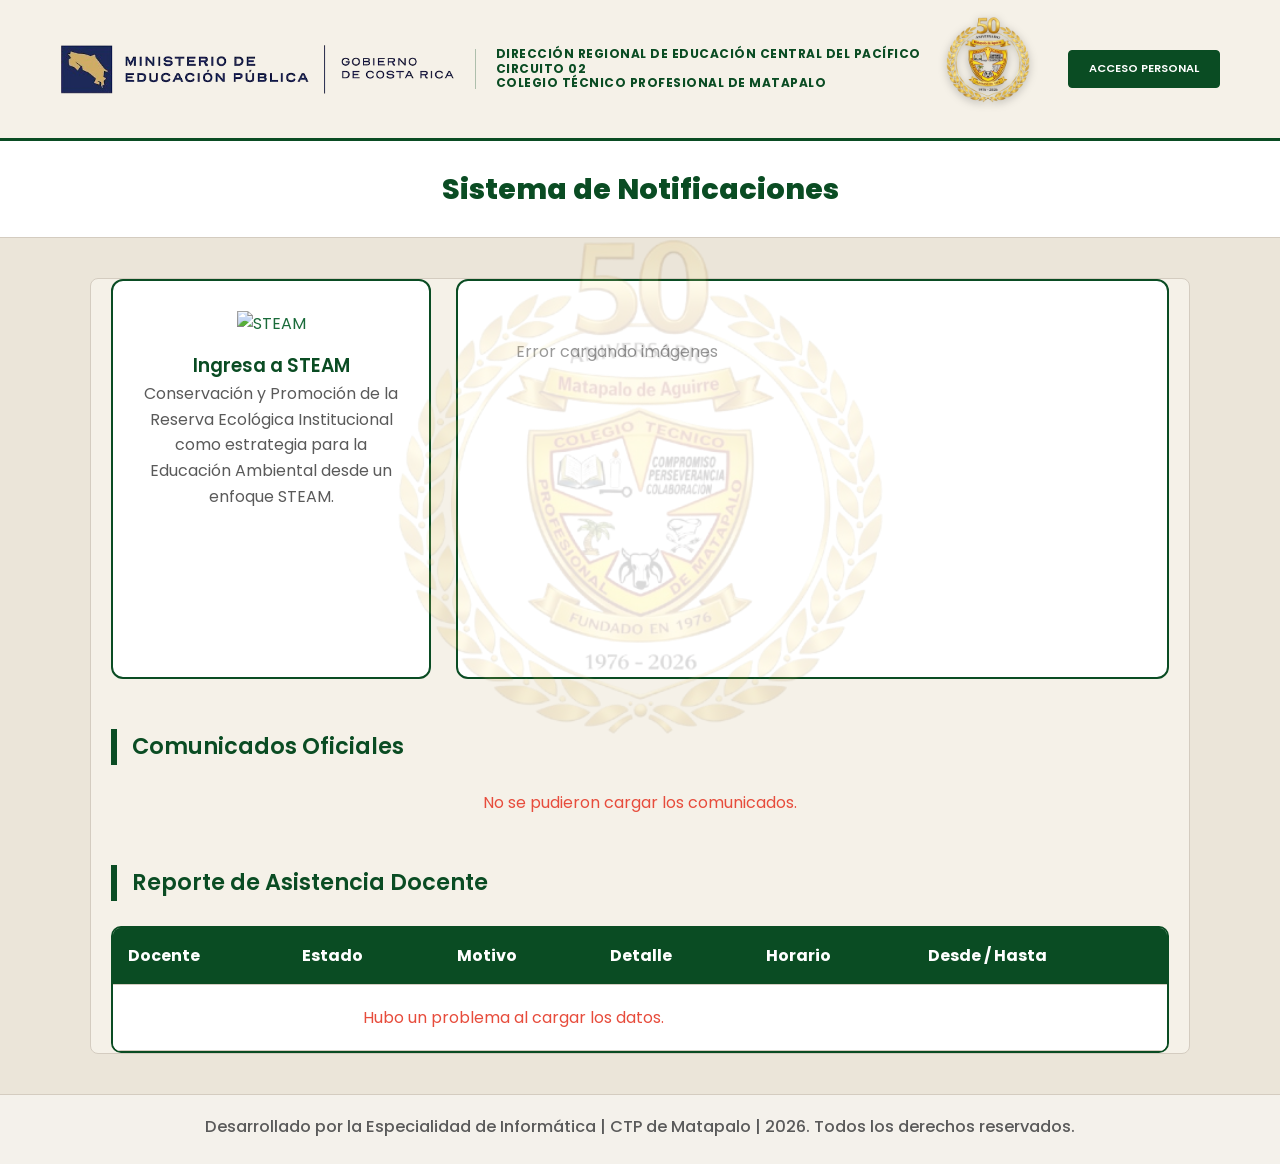
==== commit 6e49c6b3: "Quitar contador de visitas de todos los footers" ====
--- a/index.html
+++ b/index.html
@@ -424,18 +424,13 @@
 <footer class="site-footer">
     <div class="footer-content">
         <p>Desarrollado por la Especialidad de Informática | CTP de Matapalo | 2026. Todos los derechos reservados.</p>
-        <div class="footer-visitas" aria-label="Contador de visitas">
-            <span class="footer-visitas-label">Visitas a la página</span>
-            <!-- Contador de visitas usando visitorbadge.io -->
-            <img class="footer-visitas-badge" src="https://api.visitorbadge.io/api/visitors?path=sistema-informacion-ctp-matapalo.ed.cr&countColor=%232980b9" alt="Contador de visitas">
-        </div>
     </div>
 </footer>
 
 </html>
 
-</html>- 
- - 
+</html>
+ 
+ 
+ 
  
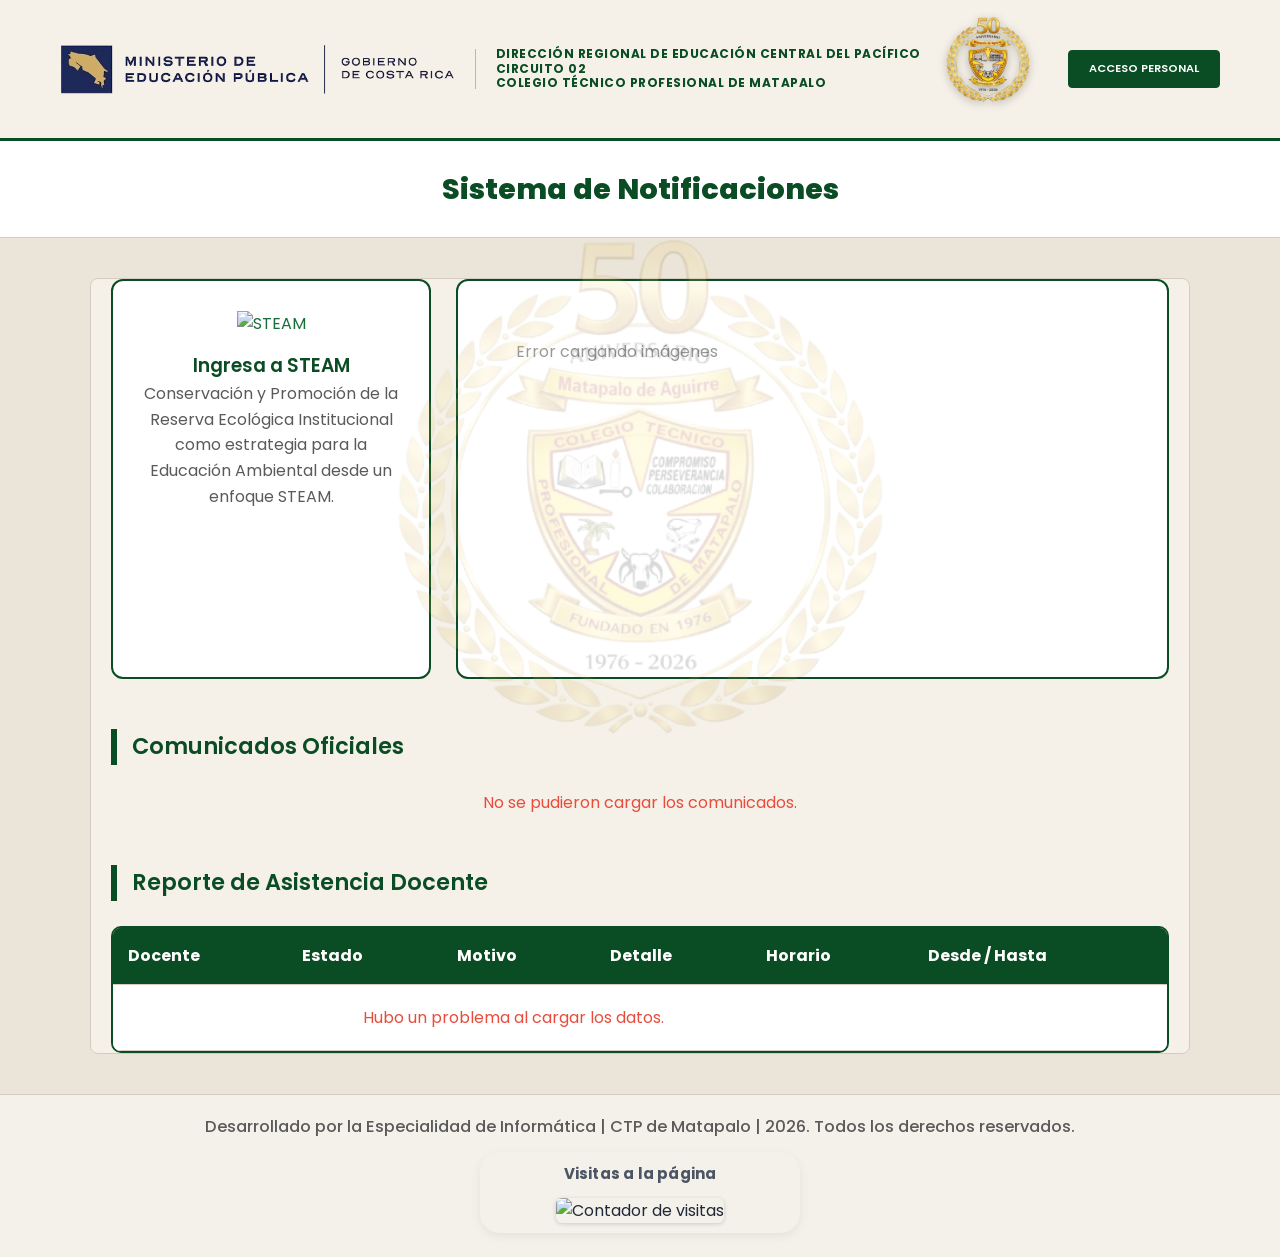
==== commit 0909c2e0: "Restaurar contador de visitas en index.html" ====
--- a/index.html
+++ b/index.html
@@ -424,6 +424,11 @@
 <footer class="site-footer">
     <div class="footer-content">
         <p>Desarrollado por la Especialidad de Informática | CTP de Matapalo | 2026. Todos los derechos reservados.</p>
+        <div class="footer-visitas" aria-label="Contador de visitas">
+            <span class="footer-visitas-label">Visitas a la página</span>
+            <!-- Contador de visitas usando visitorbadge.io -->
+            <img class="footer-visitas-badge" src="https://api.visitorbadge.io/api/visitors?path=sistema-informacion-ctp-matapalo.ed.cr&countColor=%232980b9" alt="Contador de visitas">
+        </div>
     </div>
 </footer>
 
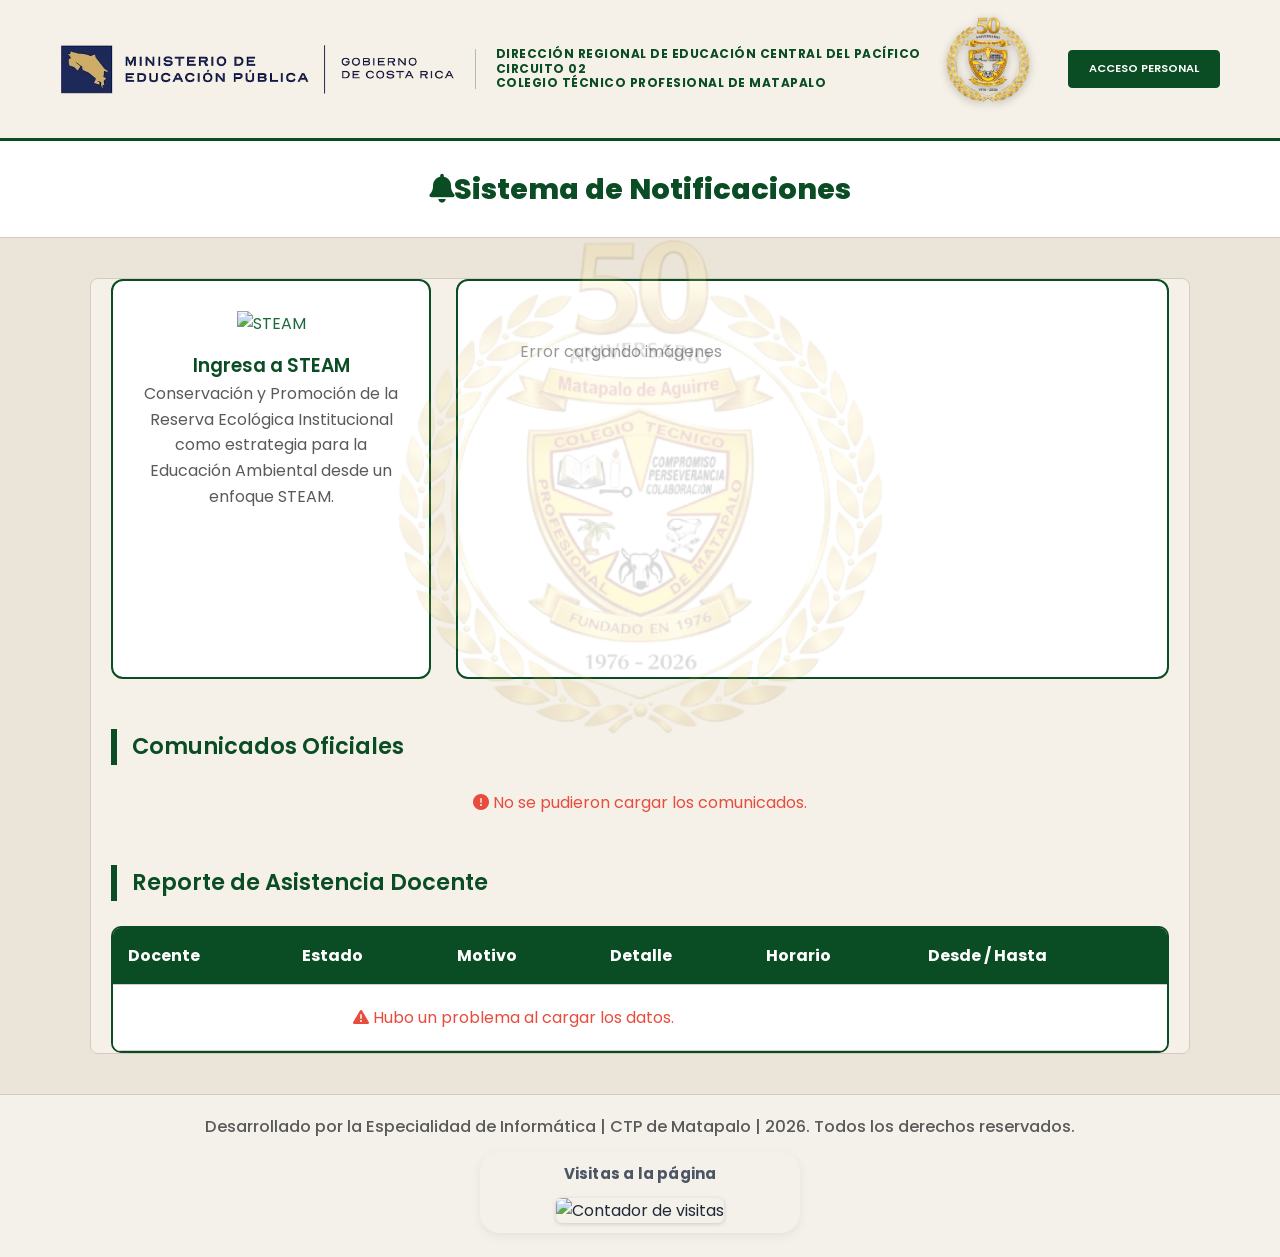
==== commit 78c2e2c4: "Save: recent fixes to index.html, subir-imagen.html, PROJECT_CONTEXT.md" ====
--- a/index.html
+++ b/index.html
@@ -1,441 +1,435 @@
-<!DOCTYPE html>
-<html lang="es">
-
-<head>
-    <meta charset="UTF-8">
-    <meta name="viewport" content="width=device-width, initial-scale=1.0">
-    <title>CTP de Matapalo - Sitio Oficial </title>
-    <link rel="icon" type="image/png" href="img/logo_colegio_nuevo.png">
-
-
-    <link href="https://fonts.googleapis.com/css2?family=Poppins:wght@300;400;600;700&display=swap" rel="stylesheet">
-    <link rel="stylesheet" href="css/stylo.css">
-    <style>
-        .site-footer {
-            margin-top: 34px;
-            padding: 20px 16px 24px;
-            border-top: 1px solid var(--borde);
-            background: rgba(255, 255, 255, 0.45);
-        }
-        
-        .footer-content {
-            max-width: 1100px;
-            margin: 0 auto;
-            text-align: center;
-            color: #1f2937;
-        }
-        
-        .footer-content p {
-            margin: 0;
-            font-size: 1.02rem;
-            line-height: 1.5;
-        }
-        
-        .footer-visitas {
-            margin-top: 12px;
-            display: flex;
-            justify-content: center;
-            align-items: center;
-            gap: 12px;
-            margin-left: auto;
-            margin-right: auto;
-            box-shadow: 0 3px 10px rgba(10, 76, 35, 0.08);
-        }
-        
-        .footer-visitas-label {
-            color: #4b5563;
-            font-weight: 700;
-            font-size: 0.94rem;
-            letter-spacing: 0.2px;
-        }
-        
-        .footer-visitas-badge {
-            max-width: 100%;
-            height: auto;
-            border-radius: 6px;
-            box-shadow: 0 1px 4px rgba(17, 24, 39, 0.18);
-        }
-        
-        @media (max-width: 600px) {
-            .site-footer {
-                padding: 18px 12px 22px;
-            }
-            .footer-content p {
-                font-size: 0.95rem;
-            }
-            .footer-visitas {
-                gap: 8px;
-                padding: 9px 10px;
-                border-radius: 14px;
-            }
-            .footer-visitas-label {
-                font-size: 0.9rem;
-            }
-        }
-    </style>
-</head>
-
-<body class="page-index">
-
-    <header class="header">
-        <div class="header-container">
-            <div class="header-logos-left">
-                <img src="img/LOGO_MEP-removebg-preview.png" class="logo-mep" alt="MEP Costa Rica">
-                <div class="divider"></div>
-                <div class="logo-gobierno">
-                    <strong>Dirección Regional de Educación Central del Pacífico</strong><br>
-                    <strong>Circuito 02</strong><br>
-                    <strong>Colegio Técnico Profesional de Matapalo</strong><br>
-                </div>
-            </div>
-
-            <div class="nav-right">
-                <a href="index.html" title="Inicio">
-                    <img src="img/logo_colegio_nuevo.png" class="logo-escudo" alt="Escudo CTP Matapalo">
-                </a>
-                <a href="registrarme.html" class="btn-login">Acceso Personal</a>
-            </div>
-        </div>
-    </header>
-
-    <section class="main-title-bar">
-        <h1><i class="fas fa-bell"></i>Sistema de Notificaciones</h1>
-    </section>
-
-    <main class="container">
-        <div class="grid-superior">
-            <section class="card-steam">
-                <a href="galeria.html"><img src="img/steam.png" alt="STEAM"></a>
-                <h3>Ingresa a STEAM</h3>
-                <p>Conservación y Promoción de la Reserva Ecológica Institucional como estrategia para la Educación Ambiental desde un enfoque STEAM. </p>
-            </section>
-
-            <section class="carousel-box">
-                <div class="carousel">
-                    <div class="slides" id="slides">
-                        <!-- Las imágenes se cargarán desde Supabase automáticamente -->
-                    </div>
-                </div>
-            </section>
-        </div>
-
-        <section>
-            <h2 class="titulo-seccion">Comunicados Oficiales</h2>
-            <div class="comunicados-grid" id="contenedorComunicados">
-                <p style="text-align: center; grid-column: 1/-1;">Cargando anuncios oficiales...</p>
-            </div>
-        </section>
-
-        <section style="margin-top: 50px;">
-            <h2 class="titulo-seccion">Reporte de Asistencia Docente</h2>
-            <div class="tabla-scroll">
-                <div class="tabla-container">
-                    <table>
-                        <thead>
-                            <tr>
-                                <th>Docente</th>
-                                <th>Estado</th>
-                                <th>Motivo</th>
-                                <th>Detalle</th>
-                                <th>Horario</th>
-                                <th>Desde / Hasta</th>
-                            </tr>
-                        </thead>
-                        <tbody id="tablaAusencias">
-                            <tr>
-                                <td colspan="4" style="text-align:center; padding: 30px; color: #666;"><i class="fas fa-spinner fa-spin"></i> Actualizando datos...</td>
-                            </tr>
-                        </tbody>
-                    </table>
-                </div>
-            </div>
-        </section>
-    </main>
-
-    <script>
-        // 🎠 CARRUSEL AUTOMÁTICO - SOLO SUPABASE
-        let idx = 0;
-        let slidesContainer = null;
-        let totalSlides = 0;
-        
-        const SUPABASE_URL = 'https://etdcmuikvtnqfcnlvodh.supabase.co';
-        const SUPABASE_KEY = 'eyJhbGciOiJIUzI1NiIsInR5cCI6IkpXVCJ9.eyJpc3MiOiJzdXBhYmFzZSIsInJlZiI6ImV0ZGNtdWlrdnRucWZjbmx2b2RoIiwicm9sZSI6ImFub24iLCJpYXQiOjE3NzU1OTQ1ODcsImV4cCI6MjA5MTE3MDU4N30.8JHWlTxYRSYEkpipqesHVBKn7QomTXJYHp6Nm6SzU4A';
-        
-        function iniciarCarrusel() {
-            slidesContainer = document.getElementById("slides");
-            totalSlides = slidesContainer.children.length;
-            
-            if (totalSlides === 0) {
-                slidesContainer.innerHTML = '<p style="grid-column:1/-1; text-align:center; padding:50px; color:#999;"><i class="fas fa-exclamation-circle"></i> No hay imágenes disponibles</p>';
-                return;
-            }
-            
-            setInterval(() => {
-                idx = (idx + 1) % totalSlides;
-                slidesContainer.style.transform = `translateX(-${idx * 100}%)`;
-                slidesContainer.style.transition = 'transform 1s ease-in-out';
-            }, 5000);
-        }
-        
-        // Cargar imágenes desde Supabase con timeout
-        async function cargarImagenesCarruselSupabase() {
-            try {
-                const controller = new AbortController();
-                const timeoutId = setTimeout(() => controller.abort(), 5000);
-                
-                const res = await fetch(`${SUPABASE_URL}/rest/v1/imagenes?destino=eq.carrusel&select=url,descripcion&order=id.asc`, {
-                    headers: {
-                        apikey: SUPABASE_KEY,
-                        Authorization: `Bearer ${SUPABASE_KEY}`
-                    },
-                    signal: controller.signal
-                });
-                
-                clearTimeout(timeoutId);
-                
-                if (!res.ok) {
-                    throw new Error('Supabase error: ' + res.status);
-                }
-                
-                const imagenes = await res.json();
-                slidesContainer = document.getElementById("slides");
-                slidesContainer.innerHTML = ''; // Limpiar
-                
-                if (!imagenes || imagenes.length === 0) {
-                    slidesContainer.innerHTML = '<p style="grid-column:1/-1; text-align:center; padding:50px; color:#999;"><i class="fas fa-inbox"></i> Sin imágenes en carrusel</p>';
-                    return;
-                }
-                
-                imagenes.forEach(img => {
-                    const newImg = document.createElement('img');
-                    newImg.src = img.url;
-                    newImg.alt = img.descripcion || 'Imagen del carrusel';
-                    newImg.loading = 'lazy';
-                    slidesContainer.appendChild(newImg);
-                });
-                
-                console.log(`✅ ${imagenes.length} imágenes cargadas del carrusel`);
-                iniciarCarrusel();
-                
-            } catch (error) {
-                console.warn('⚠️ Error cargando carrusel:', error.message);
-                slidesContainer = document.getElementById("slides");
-                slidesContainer.innerHTML = '<p style="grid-column:1/-1; text-align:center; padding:50px; color:#999;"><i class="fas fa-cloud-slash"></i> Error cargando imágenes</p>';
-            }
-        }
-
-        const headers = {
-            "apikey": SUPABASE_KEY,
-            "Authorization": `Bearer ${SUPABASE_KEY}`,
-            "Content-Type": "application/json"
-        };
-
-        function escapeHtml(value) {
-            return String(value || '')
-                .replaceAll('&', '&amp;')
-                .replaceAll('<', '&lt;')
-                .replaceAll('>', '&gt;')
-                .replaceAll('"', '&quot;')
-                .replaceAll("'", '&#39;');
-        }
-
-        function nombrePdfSinExtension(nombre) {
-            return String(nombre || '')
-                .trim()
-                .replace(/\.pdf$/i, '') ||
-                'Documento';
-        }
-
-        function renderAdjuntoPdf(url, nombre) {
-            if (!url) return '';
-            return `
-                <div style="margin-top: 14px;">
-                    <a href="${escapeHtml(url)}" target="_blank" rel="noopener noreferrer" style="display:inline-flex; align-items:center; gap:8px; background:#fff4e5; color:#a15c00; border:1px solid #ffd08a; border-radius:999px; padding:9px 14px; text-decoration:none; font-weight:700; font-size:0.92rem;">
-                        <i class="fas fa-file-pdf"></i>
-                        ${escapeHtml(nombrePdfSinExtension(nombre))}
-                    </a>
-                </div>`;
-        }
-
-        function formatearFechaComunicado(fechaIso) {
-            if (!fechaIso) return 'Sin fecha';
-            const fecha = new Date(fechaIso);
-            if (Number.isNaN(fecha.getTime())) return 'Sin fecha';
-            return fecha.toLocaleDateString('es-CR', {
-                year: 'numeric',
-                month: '2-digit',
-                day: '2-digit'
-            });
-        }
-
-        async function cargarComunicados() {
-            const contenedor = document.getElementById("contenedorComunicados");
-            try {
-                const res = await fetch(`${SUPABASE_URL}/rest/v1/comunicados?select=*&order=creado_en.desc&limit=6`, {
-                    headers
-                });
-                const datos = await res.json();
-                if (!datos || datos.length === 0) {
-                    contenedor.innerHTML = "<p style='grid-column:1/-1; text-align:center; color: #666;'><i class='fas fa-info-circle' style='color: #3498db; font-size: 1.5rem; display:block; margin-bottom: 10px;'></i>No hay anuncios institucionales recientes.</p>";
-                    return;
-                }
-                contenedor.innerHTML = "";
-                datos.forEach(c => {
-                    const fechaPublicacion = formatearFechaComunicado(c.creado_en);
-                    contenedor.innerHTML += `
-                        <article class="comunicado-card">
-                            <div class="com-content">
-                                <h3 class="com-titulo">${c.titulo}</h3>
-                                <p class="com-contenido">${c.contenido}</p>
-                                ${renderAdjuntoPdf(c.pdf_url, c.pdf_nombre)}
-                            </div>
-                            <div class="com-footer">
-                                <span class="com-autor"><i class="fas fa-user-circle"></i> ${c.autor || 'DIRECCIÓN'}</span>
-                                <span class="com-fecha"><i class="fas fa-calendar-alt"></i> ${fechaPublicacion}</span>
-                            </div>
-                        </article>`;
-                });
-            } catch (e) {
-                console.error(e);
-                contenedor.innerHTML = "<p style='grid-column:1/-1; text-align:center; color:#e74c3c;'><i class='fas fa-exclamation-circle'></i> No se pudieron cargar los comunicados.</p>";
-            }
-        }
-
-        function obtenerFechaCostaRica() {
-            const partes = new Intl.DateTimeFormat('en-CA', {
-                timeZone: 'America/Costa_Rica',
-                year: 'numeric',
-                month: '2-digit',
-                day: '2-digit'
-            }).formatToParts(new Date());
-            const anioObj = partes.find(p => p.type === 'year');
-            const anio = (anioObj && anioObj.value) ? anioObj.value : '0000';
-            const mesObj = partes.find(p => p.type === 'month');
-            const mes = (mesObj && mesObj.value) ? mesObj.value : '00';
-            const diaObj = partes.find(p => p.type === 'day');
-            const dia = (diaObj && diaObj.value) ? diaObj.value : '00';
-            return `${anio}-${mes}-${dia}`;
-        }
-
-        function obtenerFechaCostaRicaDesde(fecha) {
-            const partes = new Intl.DateTimeFormat('en-CA', {
-                timeZone: 'America/Costa_Rica',
-                year: 'numeric',
-                month: '2-digit',
-                day: '2-digit'
-            }).formatToParts(fecha);
-            const anioObj = partes.find(p => p.type === 'year');
-            const anio = (anioObj && anioObj.value) ? anioObj.value : '0000';
-            const mesObj = partes.find(p => p.type === 'month');
-            const mes = (mesObj && mesObj.value) ? mesObj.value : '00';
-            const diaObj = partes.find(p => p.type === 'day');
-            const dia = (diaObj && diaObj.value) ? diaObj.value : '00';
-            return `${anio}-${mes}-${dia}`;
-        }
-
-        function obtenerHoraCostaRica() {
-            const partes = new Intl.DateTimeFormat('en-GB', {
-                timeZone: 'America/Costa_Rica',
-                hour: '2-digit',
-                minute: '2-digit',
-                hour12: false
-            }).formatToParts(new Date());
-            const horaObj = partes.find(p => p.type === 'hour');
-            const hora = Number((horaObj && horaObj.value) ? horaObj.value : 0);
-            const minutoObj = partes.find(p => p.type === 'minute');
-            const minuto = Number((minutoObj && minutoObj.value) ? minutoObj.value : 0);
-            return hora * 60 + minuto;
-        }
-
-        async function cargarAusencias() {
-            const tabla = document.getElementById("tablaAusencias");
-            const hoy = obtenerFechaCostaRica();
-            const manana = new Date(`${hoy}T00:00:00-06:00`);
-            manana.setDate(manana.getDate() + 1);
-            const mananaStr = obtenerFechaCostaRicaDesde(manana);
-            try {
-                const res = await fetch(`${SUPABASE_URL}/rest/v1/ausencias?fecha=lte.${mananaStr}&fecha_fin=gte.${hoy}&select=*`, {
-                    headers
-                });
-                const datos = await res.json();
-
-                if (!datos || datos.length === 0) {
-                    tabla.innerHTML = "<tr><td colspan='5' style='text-align:center; padding:30px; color:#666;'><i class='fas fa-check-circle' style='color: #27ae60; font-size: 1.5rem; display:block; margin-bottom: 10px;'></i>Todos los docentes están presentes hoy y mañana.</td></tr>";
-                    return;
-                }
-
-                tabla.innerHTML = "";
-                const horaActual = obtenerHoraCostaRica(); // minutos desde medianoche en Costa Rica
-                const pasaronLas12 = horaActual >= 12 * 60; // >= 12:00
-                const pasaronLas1630 = horaActual >= 16 * 60 + 30; // >= 16:30
-
-                datos.forEach(a => {
-                    const formatearFecha = (fechaOriginal) => {
-                        if (!fechaOriginal) return 'N/A';
-                        const partes = fechaOriginal.split('-');
-                        if (partes.length === 3) {
-                            return `${partes[2]}/${partes[1]}/${partes[0]}`;
-                        }
-                        return fechaOriginal;
-                    };
-
-                    const horarioTexto = a.horario || 'Todo el día';
-                    const esHoy = a.fecha === hoy;
-
-                    // Ocultar mañanas de hoy si ya pasaron las 12:00
-                    if (esHoy && horarioTexto === 'Mañana' && pasaronLas12) return;
-                    // Ocultar tardes de hoy si ya pasaron las 16:30
-                    if (esHoy && horarioTexto === 'Tarde' && pasaronLas1630) return;
-
-                    const fechaInicio = formatearFecha(a.fecha);
-                    const fechaFin = formatearFecha(a.fecha_fin);
-                    const horarioColor = horarioTexto === 'Mañana' ? '#e3f2fd' : horarioTexto === 'Tarde' ? '#fff8e1' : '#f3e5f5';
-                    const horarioTextColor = horarioTexto === 'Mañana' ? '#1565c0' : horarioTexto === 'Tarde' ? '#f57f17' : '#6a1b9a';
-                    const horarioTooltip = horarioTexto === 'Mañana' ? 'Horario: 7:00 a.m. a 12:00 m.d.' : horarioTexto === 'Tarde' ? 'Horario: 12:00 m.d. a 4:30 p.m.' : 'Horario: Todo el día (7:00 a.m. a 4:30 p.m.)';
-                    tabla.innerHTML += `
-                        <tr>
-                            <td><strong>${a.nombre}</strong></td>
-                            <td style="color:#c62828; font-weight:bold;">Ausente</td>
-                            <td><span style="background:#ffebee; color:#c62828; padding:3px 8px; border-radius:4px; font-size:0.75rem;">${a.razon}</span></td>
-                            <td><span style="background:#ffebee; color:#c62828; padding:3px 8px; border-radius:4px; font-size:0.75rem;">${a.detalle || ''}</span></td>
-                            <td><span title="${horarioTooltip}" style="background:${horarioColor}; color:${horarioTextColor}; padding:3px 8px; border-radius:4px; font-size:0.75rem; font-weight:bold; cursor:help;">${horarioTexto}</span></td>
-                            <td><small>${fechaInicio} al ${fechaFin}</small></td>
-                        </tr>`;
-                });
-
-                if (tabla.innerHTML === "") {
-                    tabla.innerHTML = "<tr><td colspan='5' style='text-align:center; padding:30px; color:#666;'><i class='fas fa-check-circle' style='color: #27ae60; font-size: 1.5rem; display:block; margin-bottom: 10px;'></i>Todos los docentes están presentes hoy y mañana.</td></tr>";
-                }
-            } catch (e) {
-                console.error(e);
-                tabla.innerHTML = "<tr><td colspan='5' style='text-align:center; padding:20px; color:#e74c3c;'><i class='fas fa-exclamation-triangle'></i> Hubo un problema al cargar los datos.</td></tr>";
-            }
-        }
-
-        window.onload = () => {
-            iniciarCarrusel();
-            cargarImagenesCarruselSupabase();
-            cargarComunicados();
-            cargarAusencias();
-        };
-    </script>
-</body>
-
-<footer class="site-footer">
-    <div class="footer-content">
-        <p>Desarrollado por la Especialidad de Informática | CTP de Matapalo | 2026. Todos los derechos reservados.</p>
-        <div class="footer-visitas" aria-label="Contador de visitas">
-            <span class="footer-visitas-label">Visitas a la página</span>
-            <!-- Contador de visitas usando visitorbadge.io -->
-            <img class="footer-visitas-badge" src="https://api.visitorbadge.io/api/visitors?path=sistema-informacion-ctp-matapalo.ed.cr&countColor=%232980b9" alt="Contador de visitas">
-        </div>
-    </div>
-</footer>
-
-</html>
-
-</html>
- 
- 
- 
- +<!DOCTYPE html>
+<html lang="es">
+
+<head>
+    <meta charset="UTF-8">
+    <meta name="viewport" content="width=device-width, initial-scale=1.0">
+    <title>CTP de Matapalo - Sitio Oficial </title>
+    <link rel="icon" type="image/png" href="img/logo_colegio_nuevo.png">
+
+
+    <link href="https://fonts.googleapis.com/css2?family=Poppins:wght@300;400;600;700&display=swap" rel="stylesheet">
+    <link rel="stylesheet" href="https://cdnjs.cloudflare.com/ajax/libs/font-awesome/6.4.0/css/all.min.css">
+    <link rel="stylesheet" href="css/stylo.css">
+    <style>
+        .site-footer {
+            margin-top: 34px;
+            padding: 20px 16px 24px;
+            border-top: 1px solid var(--borde);
+            background: rgba(255, 255, 255, 0.45);
+        }
+        
+        .footer-content {
+            max-width: 1100px;
+            margin: 0 auto;
+            text-align: center;
+            color: #1f2937;
+        }
+        
+        .footer-content p {
+            margin: 0;
+            font-size: 1.02rem;
+            line-height: 1.5;
+        }
+        
+        .footer-visitas {
+            margin-top: 12px;
+            display: flex;
+            justify-content: center;
+            align-items: center;
+            gap: 12px;
+            margin-left: auto;
+            margin-right: auto;
+            box-shadow: 0 3px 10px rgba(10, 76, 35, 0.08);
+        }
+        
+        .footer-visitas-label {
+            color: #4b5563;
+            font-weight: 700;
+            font-size: 0.94rem;
+            letter-spacing: 0.2px;
+        }
+        
+        .footer-visitas-badge {
+            max-width: 100%;
+            height: auto;
+            border-radius: 6px;
+            box-shadow: 0 1px 4px rgba(17, 24, 39, 0.18);
+        }
+        
+        @media (max-width: 600px) {
+            .site-footer {
+                padding: 18px 12px 22px;
+            }
+            .footer-content p {
+                font-size: 0.95rem;
+            }
+            .footer-visitas {
+                gap: 8px;
+                padding: 9px 10px;
+                border-radius: 14px;
+            }
+            .footer-visitas-label {
+                font-size: 0.9rem;
+            }
+        }
+    </style>
+</head>
+
+<body class="page-index">
+
+    <header class="header">
+        <div class="header-container">
+            <div class="header-logos-left">
+                <img src="img/LOGO_MEP-removebg-preview.png" class="logo-mep" alt="MEP Costa Rica">
+                <div class="divider"></div>
+                <div class="logo-gobierno">
+                    <strong>Dirección Regional de Educación Central del Pacífico</strong><br>
+                    <strong>Circuito 02</strong><br>
+                    <strong>Colegio Técnico Profesional de Matapalo</strong><br>
+                </div>
+            </div>
+
+            <div class="nav-right">
+                <a href="index.html" title="Inicio">
+                    <img src="img/logo_colegio_nuevo.png" class="logo-escudo" alt="Escudo CTP Matapalo">
+                </a>
+                <a href="registrarme.html" class="btn-login">Acceso Personal</a>
+            </div>
+        </div>
+    </header>
+
+    <section class="main-title-bar">
+        <h1><i class="fas fa-bell"></i>Sistema de Notificaciones</h1>
+    </section>
+
+    <main class="container">
+        <div class="grid-superior">
+            <section class="card-steam">
+                <a href="galeria.html"><img src="img/steam.png" alt="STEAM"></a>
+                <h3>Ingresa a STEAM</h3>
+                <p>Conservación y Promoción de la Reserva Ecológica Institucional como estrategia para la Educación Ambiental desde un enfoque STEAM. </p>
+            </section>
+
+            <section class="carousel-box">
+                <div class="carousel">
+                    <div class="slides" id="slides">
+                        <!-- Las imágenes se cargarán desde Supabase automáticamente -->
+                    </div>
+                </div>
+            </section>
+        </div>
+
+        <section>
+            <h2 class="titulo-seccion">Comunicados Oficiales</h2>
+            <div class="comunicados-grid" id="contenedorComunicados">
+                <p style="text-align: center; grid-column: 1/-1;">Cargando anuncios oficiales...</p>
+            </div>
+        </section>
+
+        <section style="margin-top: 50px;">
+            <h2 class="titulo-seccion">Reporte de Asistencia Docente</h2>
+            <div class="tabla-scroll">
+                <div class="tabla-container">
+                    <table>
+                        <thead>
+                            <tr>
+                                <th>Docente</th>
+                                <th>Estado</th>
+                                <th>Motivo</th>
+                                <th>Detalle</th>
+                                <th>Horario</th>
+                                <th>Desde / Hasta</th>
+                            </tr>
+                        </thead>
+                        <tbody id="tablaAusencias">
+                            <tr>
+                                <td colspan="4" style="text-align:center; padding: 30px; color: #666;"><i class="fas fa-spinner fa-spin"></i> Actualizando datos...</td>
+                            </tr>
+                        </tbody>
+                    </table>
+                </div>
+            </div>
+        </section>
+    </main>
+
+    <script>
+        // 🎠 CARRUSEL AUTOMÁTICO - SOLO SUPABASE
+        let idx = 0;
+        let slidesContainer = null;
+        let totalSlides = 0;
+        
+        const SUPABASE_URL = 'https://etdcmuikvtnqfcnlvodh.supabase.co';
+        const SUPABASE_KEY = 'eyJhbGciOiJIUzI1NiIsInR5cCI6IkpXVCJ9.eyJpc3MiOiJzdXBhYmFzZSIsInJlZiI6ImV0ZGNtdWlrdnRucWZjbmx2b2RoIiwicm9sZSI6ImFub24iLCJpYXQiOjE3NzU1OTQ1ODcsImV4cCI6MjA5MTE3MDU4N30.8JHWlTxYRSYEkpipqesHVBKn7QomTXJYHp6Nm6SzU4A';
+        
+        function iniciarCarrusel() {
+            slidesContainer = document.getElementById("slides");
+            totalSlides = slidesContainer.children.length;
+            
+            if (totalSlides === 0) {
+                slidesContainer.innerHTML = '<p style="grid-column:1/-1; text-align:center; padding:50px; color:#999;"><i class="fas fa-exclamation-circle"></i> No hay imágenes disponibles</p>';
+                return;
+            }
+            
+            setInterval(() => {
+                idx = (idx + 1) % totalSlides;
+                slidesContainer.style.transform = `translateX(-${idx * 100}%)`;
+                slidesContainer.style.transition = 'transform 1s ease-in-out';
+            }, 5000);
+        }
+        
+        // Cargar imágenes desde Supabase con timeout
+        async function cargarImagenesCarruselSupabase() {
+            try {
+                const controller = new AbortController();
+                const timeoutId = setTimeout(() => controller.abort(), 5000);
+                
+                const res = await fetch(`${SUPABASE_URL}/rest/v1/imagenes?destino=eq.carrusel&select=url,descripcion&order=id.asc`, {
+                    headers: {
+                        apikey: SUPABASE_KEY,
+                        Authorization: `Bearer ${SUPABASE_KEY}`
+                    },
+                    signal: controller.signal
+                });
+                
+                clearTimeout(timeoutId);
+                
+                if (!res.ok) {
+                    throw new Error('Supabase error: ' + res.status);
+                }
+                
+                const imagenes = await res.json();
+                slidesContainer = document.getElementById("slides");
+                slidesContainer.innerHTML = ''; // Limpiar
+                
+                if (!imagenes || imagenes.length === 0) {
+                    slidesContainer.innerHTML = '<p style="grid-column:1/-1; text-align:center; padding:50px; color:#999;"><i class="fas fa-inbox"></i> Sin imágenes en carrusel</p>';
+                    return;
+                }
+                
+                imagenes.forEach(img => {
+                    const newImg = document.createElement('img');
+                    newImg.src = img.url;
+                    newImg.alt = img.descripcion || 'Imagen del carrusel';
+                    newImg.loading = 'lazy';
+                    slidesContainer.appendChild(newImg);
+                });
+                
+                console.log(`✅ ${imagenes.length} imágenes cargadas del carrusel`);
+                iniciarCarrusel();
+                
+            } catch (error) {
+                console.warn('⚠️ Error cargando carrusel:', error.message);
+                slidesContainer = document.getElementById("slides");
+                slidesContainer.innerHTML = '<p style="grid-column:1/-1; text-align:center; padding:50px; color:#999;"><i class="fas fa-cloud-slash"></i> Error cargando imágenes</p>';
+            }
+        }
+
+        const headers = {
+            "apikey": SUPABASE_KEY,
+            "Authorization": `Bearer ${SUPABASE_KEY}`,
+            "Content-Type": "application/json"
+        };
+
+        function escapeHtml(value) {
+            return String(value || '')
+                .replaceAll('&', '&amp;')
+                .replaceAll('<', '&lt;')
+                .replaceAll('>', '&gt;')
+                .replaceAll('"', '&quot;')
+                .replaceAll("'", '&#39;');
+        }
+
+        function nombrePdfSinExtension(nombre) {
+            return String(nombre || '')
+                .trim()
+                .replace(/\.pdf$/i, '') ||
+                'Documento';
+        }
+
+        function renderAdjuntoPdf(url, nombre) {
+            if (!url) return '';
+            return `
+                <div style="margin-top: 14px;">
+                    <a href="${escapeHtml(url)}" target="_blank" rel="noopener noreferrer" style="display:inline-flex; align-items:center; gap:8px; background:#fff4e5; color:#a15c00; border:1px solid #ffd08a; border-radius:999px; padding:9px 14px; text-decoration:none; font-weight:700; font-size:0.92rem;">
+                        <i class="fas fa-file-pdf"></i>
+                        ${escapeHtml(nombrePdfSinExtension(nombre))}
+                    </a>
+                </div>`;
+        }
+
+        function formatearFechaComunicado(fechaIso) {
+            if (!fechaIso) return 'Sin fecha';
+            const fecha = new Date(fechaIso);
+            if (Number.isNaN(fecha.getTime())) return 'Sin fecha';
+            return fecha.toLocaleDateString('es-CR', {
+                year: 'numeric',
+                month: '2-digit',
+                day: '2-digit'
+            });
+        }
+
+        async function cargarComunicados() {
+            const contenedor = document.getElementById("contenedorComunicados");
+            try {
+                const res = await fetch(`${SUPABASE_URL}/rest/v1/comunicados?select=*&order=creado_en.desc&limit=6`, {
+                    headers
+                });
+                const datos = await res.json();
+                if (!datos || datos.length === 0) {
+                    contenedor.innerHTML = "<p style='grid-column:1/-1; text-align:center; color: #666;'><i class='fas fa-info-circle' style='color: #3498db; font-size: 1.5rem; display:block; margin-bottom: 10px;'></i>No hay anuncios institucionales recientes.</p>";
+                    return;
+                }
+                contenedor.innerHTML = "";
+                datos.forEach(c => {
+                    const fechaPublicacion = formatearFechaComunicado(c.creado_en);
+                    contenedor.innerHTML += `
+                        <article class="comunicado-card">
+                            <div class="com-content">
+                                <h3 class="com-titulo">${c.titulo}</h3>
+                                <p class="com-contenido">${c.contenido}</p>
+                                ${renderAdjuntoPdf(c.pdf_url, c.pdf_nombre)}
+                            </div>
+                            <div class="com-footer">
+                                <span class="com-autor"><i class="fas fa-user-circle"></i> ${c.autor || 'DIRECCIÓN'}</span>
+                                <span class="com-fecha"><i class="fas fa-calendar-alt"></i> ${fechaPublicacion}</span>
+                            </div>
+                        </article>`;
+                });
+            } catch (e) {
+                console.error(e);
+                contenedor.innerHTML = "<p style='grid-column:1/-1; text-align:center; color:#e74c3c;'><i class='fas fa-exclamation-circle'></i> No se pudieron cargar los comunicados.</p>";
+            }
+        }
+
+        function obtenerFechaCostaRica() {
+            const partes = new Intl.DateTimeFormat('en-CA', {
+                timeZone: 'America/Costa_Rica',
+                year: 'numeric',
+                month: '2-digit',
+                day: '2-digit'
+            }).formatToParts(new Date());
+            const anioObj = partes.find(p => p.type === 'year');
+            const anio = (anioObj && anioObj.value) ? anioObj.value : '0000';
+            const mesObj = partes.find(p => p.type === 'month');
+            const mes = (mesObj && mesObj.value) ? mesObj.value : '00';
+            const diaObj = partes.find(p => p.type === 'day');
+            const dia = (diaObj && diaObj.value) ? diaObj.value : '00';
+            return `${anio}-${mes}-${dia}`;
+        }
+
+        function obtenerFechaCostaRicaDesde(fecha) {
+            const partes = new Intl.DateTimeFormat('en-CA', {
+                timeZone: 'America/Costa_Rica',
+                year: 'numeric',
+                month: '2-digit',
+                day: '2-digit'
+            }).formatToParts(fecha);
+            const anioObj = partes.find(p => p.type === 'year');
+            const anio = (anioObj && anioObj.value) ? anioObj.value : '0000';
+            const mesObj = partes.find(p => p.type === 'month');
+            const mes = (mesObj && mesObj.value) ? mesObj.value : '00';
+            const diaObj = partes.find(p => p.type === 'day');
+            const dia = (diaObj && diaObj.value) ? diaObj.value : '00';
+            return `${anio}-${mes}-${dia}`;
+        }
+
+        function obtenerHoraCostaRica() {
+            const partes = new Intl.DateTimeFormat('en-GB', {
+                timeZone: 'America/Costa_Rica',
+                hour: '2-digit',
+                minute: '2-digit',
+                hour12: false
+            }).formatToParts(new Date());
+            const horaObj = partes.find(p => p.type === 'hour');
+            const hora = Number((horaObj && horaObj.value) ? horaObj.value : 0);
+            const minutoObj = partes.find(p => p.type === 'minute');
+            const minuto = Number((minutoObj && minutoObj.value) ? minutoObj.value : 0);
+            return hora * 60 + minuto;
+        }
+
+        async function cargarAusencias() {
+            const tabla = document.getElementById("tablaAusencias");
+            const hoy = obtenerFechaCostaRica();
+            const manana = new Date(`${hoy}T00:00:00-06:00`);
+            manana.setDate(manana.getDate() + 1);
+            const mananaStr = obtenerFechaCostaRicaDesde(manana);
+            try {
+                const res = await fetch(`${SUPABASE_URL}/rest/v1/ausencias?fecha=lte.${mananaStr}&fecha_fin=gte.${hoy}&select=*`, {
+                    headers
+                });
+                const datos = await res.json();
+
+                if (!datos || datos.length === 0) {
+                    tabla.innerHTML = "<tr><td colspan='5' style='text-align:center; padding:30px; color:#666;'><i class='fas fa-check-circle' style='color: #27ae60; font-size: 1.5rem; display:block; margin-bottom: 10px;'></i>Todos los docentes están presentes hoy y mañana.</td></tr>";
+                    return;
+                }
+
+                tabla.innerHTML = "";
+                const horaActual = obtenerHoraCostaRica(); // minutos desde medianoche en Costa Rica
+                const pasaronLas12 = horaActual >= 12 * 60; // >= 12:00
+                const pasaronLas1630 = horaActual >= 16 * 60 + 30; // >= 16:30
+
+                datos.forEach(a => {
+                    const formatearFecha = (fechaOriginal) => {
+                        if (!fechaOriginal) return 'N/A';
+                        const partes = fechaOriginal.split('-');
+                        if (partes.length === 3) {
+                            return `${partes[2]}/${partes[1]}/${partes[0]}`;
+                        }
+                        return fechaOriginal;
+                    };
+
+                    const horarioTexto = a.horario || 'Todo el día';
+                    const esHoy = a.fecha === hoy;
+
+                    // Ocultar mañanas de hoy si ya pasaron las 12:00
+                    if (esHoy && horarioTexto === 'Mañana' && pasaronLas12) return;
+                    // Ocultar tardes de hoy si ya pasaron las 16:30
+                    if (esHoy && horarioTexto === 'Tarde' && pasaronLas1630) return;
+
+                    const fechaInicio = formatearFecha(a.fecha);
+                    const fechaFin = formatearFecha(a.fecha_fin);
+                    const horarioColor = horarioTexto === 'Mañana' ? '#e3f2fd' : horarioTexto === 'Tarde' ? '#fff8e1' : '#f3e5f5';
+                    const horarioTextColor = horarioTexto === 'Mañana' ? '#1565c0' : horarioTexto === 'Tarde' ? '#f57f17' : '#6a1b9a';
+                    const horarioTooltip = horarioTexto === 'Mañana' ? 'Horario: 7:00 a.m. a 12:00 m.d.' : horarioTexto === 'Tarde' ? 'Horario: 12:00 m.d. a 4:30 p.m.' : 'Horario: Todo el día (7:00 a.m. a 4:30 p.m.)';
+                    tabla.innerHTML += `
+                        <tr>
+                            <td><strong>${a.nombre}</strong></td>
+                            <td style="color:#c62828; font-weight:bold;">Ausente</td>
+                            <td><span style="background:#ffebee; color:#c62828; padding:3px 8px; border-radius:4px; font-size:0.75rem;">${a.razon}</span></td>
+                            <td><span style="background:#ffebee; color:#c62828; padding:3px 8px; border-radius:4px; font-size:0.75rem;">${a.detalle || ''}</span></td>
+                            <td><span title="${horarioTooltip}" style="background:${horarioColor}; color:${horarioTextColor}; padding:3px 8px; border-radius:4px; font-size:0.75rem; font-weight:bold; cursor:help;">${horarioTexto}</span></td>
+                            <td><small>${fechaInicio} al ${fechaFin}</small></td>
+                        </tr>`;
+                });
+
+                if (tabla.innerHTML === "") {
+                    tabla.innerHTML = "<tr><td colspan='5' style='text-align:center; padding:30px; color:#666;'><i class='fas fa-check-circle' style='color: #27ae60; font-size: 1.5rem; display:block; margin-bottom: 10px;'></i>Todos los docentes están presentes hoy y mañana.</td></tr>";
+                }
+            } catch (e) {
+                console.error(e);
+                tabla.innerHTML = "<tr><td colspan='5' style='text-align:center; padding:20px; color:#e74c3c;'><i class='fas fa-exclamation-triangle'></i> Hubo un problema al cargar los datos.</td></tr>";
+            }
+        }
+
+        window.onload = () => {
+            iniciarCarrusel();
+            cargarImagenesCarruselSupabase();
+            cargarComunicados();
+            cargarAusencias();
+        };
+    </script>
+
+    <footer class="site-footer">
+        <div class="footer-content">
+            <p>Desarrollado por la Especialidad de Informática | CTP de Matapalo | 2026. Todos los derechos reservados.</p>
+            <div class="footer-visitas" aria-label="Contador de visitas">
+                <span class="footer-visitas-label">Visitas a la página</span>
+                <!-- Contador de visitas usando visitorbadge.io -->
+                <img class="footer-visitas-badge" src="https://api.visitorbadge.io/api/visitors?path=sistema-informacion-ctp-matapalo.ed.cr&countColor=%232980b9" alt="Contador de visitas">
+            </div>
+        </div>
+    </footer>
+</body>
+</html>
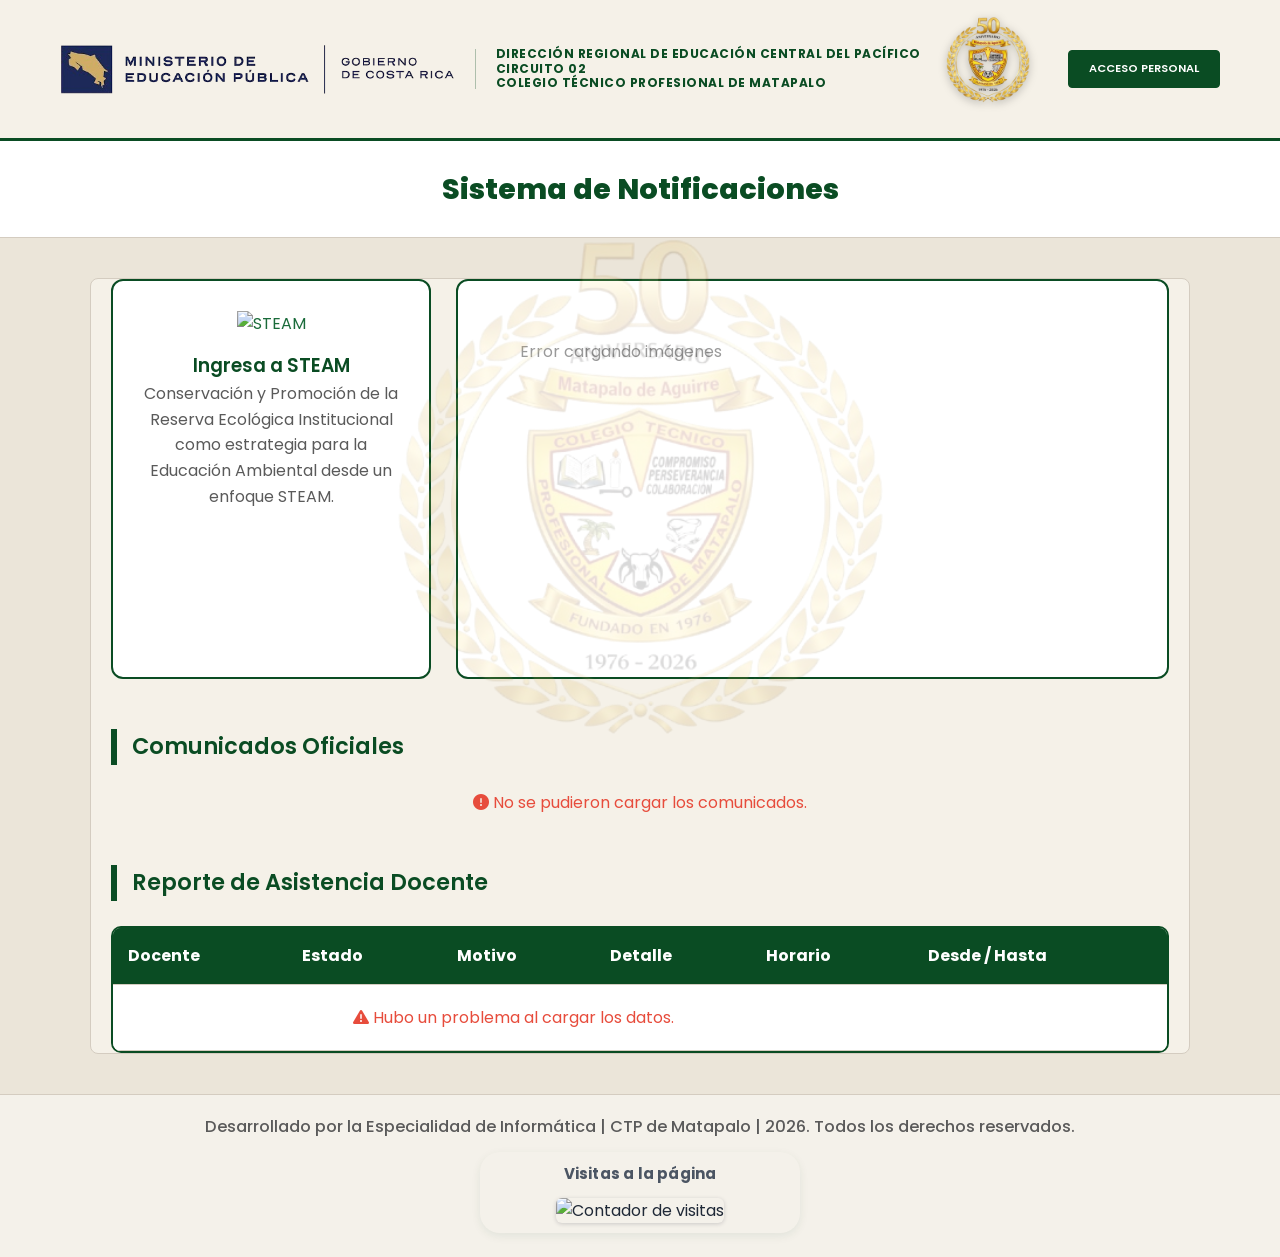
==== commit d6c27eaf: "Fix: remove bell icon from header (index.html) + doc entry" ====
--- a/index.html
+++ b/index.html
@@ -100,7 +100,7 @@
     </header>
 
     <section class="main-title-bar">
-        <h1><i class="fas fa-bell"></i>Sistema de Notificaciones</h1>
+        <h1>Sistema de Notificaciones</h1>
     </section>
 
     <main class="container">
